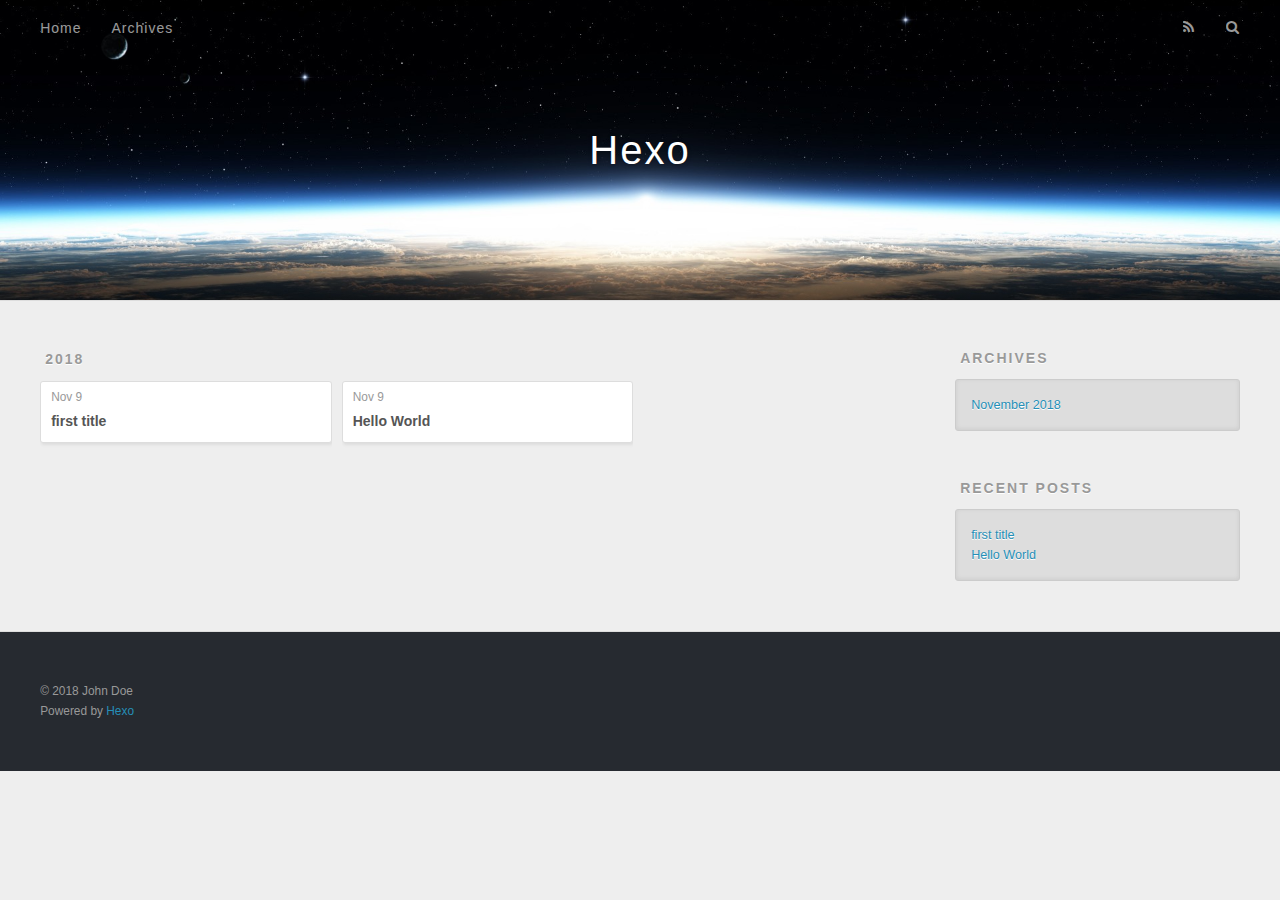
==== archives/index.html @ 7f6982c3 "Site updated: 2018-11-09 21:50:42" ====
<!DOCTYPE html>
<html>
<head><meta name="generator" content="Hexo 3.8.0">
  <meta charset="utf-8">
  

  
  <title>Archives | Hexo</title>
  <meta name="viewport" content="width=device-width, initial-scale=1, maximum-scale=1">
  <meta property="og:type" content="website">
<meta property="og:title" content="Hexo">
<meta property="og:url" content="http://yoursite.com/archives/index.html">
<meta property="og:site_name" content="Hexo">
<meta property="og:locale" content="default">
<meta name="twitter:card" content="summary">
<meta name="twitter:title" content="Hexo">
  
    <link rel="alternate" href="/atom.xml" title="Hexo" type="application/atom+xml">
  
  
    <link rel="icon" href="/favicon.png">
  
  
    <link href="//fonts.googleapis.com/css?family=Source+Code+Pro" rel="stylesheet" type="text/css">
  
  <link rel="stylesheet" href="/css/style.css">
</head>
</html>
<body>
  <div id="container">
    <div id="wrap">
      <header id="header">
  <div id="banner"></div>
  <div id="header-outer" class="outer">
    <div id="header-title" class="inner">
      <h1 id="logo-wrap">
        <a href="/" id="logo">Hexo</a>
      </h1>
      
    </div>
    <div id="header-inner" class="inner">
      <nav id="main-nav">
        <a id="main-nav-toggle" class="nav-icon"></a>
        
          <a class="main-nav-link" href="/">Home</a>
        
          <a class="main-nav-link" href="/archives">Archives</a>
        
      </nav>
      <nav id="sub-nav">
        
          <a id="nav-rss-link" class="nav-icon" href="/atom.xml" title="RSS Feed"></a>
        
        <a id="nav-search-btn" class="nav-icon" title="Search"></a>
      </nav>
      <div id="search-form-wrap">
        <form action="//google.com/search" method="get" accept-charset="UTF-8" class="search-form"><input type="search" name="q" class="search-form-input" placeholder="Search"><button type="submit" class="search-form-submit">&#xF002;</button><input type="hidden" name="sitesearch" value="http://yoursite.com"></form>
      </div>
    </div>
  </div>
</header>
      <div class="outer">
        <section id="main">
  
  
    
    
      
      
      <section class="archives-wrap">
        <div class="archive-year-wrap">
          <a href="/archives/2018" class="archive-year">2018</a>
        </div>
        <div class="archives">
    
    <article class="archive-article archive-type-post">
  <div class="archive-article-inner">
    <header class="archive-article-header">
      <a href="/2018/11/09/first-title/" class="archive-article-date">
  <time datetime="2018-11-09T13:42:24.000Z" itemprop="datePublished">Nov 9</time>
</a>
      
  
    <h1 itemprop="name">
      <a class="archive-article-title" href="/2018/11/09/first-title/">first title</a>
    </h1>
  

    </header>
  </div>
</article>
  
    
    
    <article class="archive-article archive-type-post">
  <div class="archive-article-inner">
    <header class="archive-article-header">
      <a href="/2018/11/09/hello-world/" class="archive-article-date">
  <time datetime="2018-11-09T13:32:40.208Z" itemprop="datePublished">Nov 9</time>
</a>
      
  
    <h1 itemprop="name">
      <a class="archive-article-title" href="/2018/11/09/hello-world/">Hello World</a>
    </h1>
  

    </header>
  </div>
</article>
  
  
    </div></section>
  


</section>
        
          <aside id="sidebar">
  
    

  
    

  
    
  
    
  <div class="widget-wrap">
    <h3 class="widget-title">Archives</h3>
    <div class="widget">
      <ul class="archive-list"><li class="archive-list-item"><a class="archive-list-link" href="/archives/2018/11/">November 2018</a></li></ul>
    </div>
  </div>


  
    
  <div class="widget-wrap">
    <h3 class="widget-title">Recent Posts</h3>
    <div class="widget">
      <ul>
        
          <li>
            <a href="/2018/11/09/first-title/">first title</a>
          </li>
        
          <li>
            <a href="/2018/11/09/hello-world/">Hello World</a>
          </li>
        
      </ul>
    </div>
  </div>

  
</aside>
        
      </div>
      <footer id="footer">
  
  <div class="outer">
    <div id="footer-info" class="inner">
      &copy; 2018 John Doe<br>
      Powered by <a href="http://hexo.io/" target="_blank">Hexo</a>
    </div>
  </div>
</footer>
    </div>
    <nav id="mobile-nav">
  
    <a href="/" class="mobile-nav-link">Home</a>
  
    <a href="/archives" class="mobile-nav-link">Archives</a>
  
</nav>
    

<script src="//ajax.googleapis.com/ajax/libs/jquery/2.0.3/jquery.min.js"></script>


  <link rel="stylesheet" href="/fancybox/jquery.fancybox.css">
  <script src="/fancybox/jquery.fancybox.pack.js"></script>


<script src="/js/script.js"></script>



  </div>
</body>
</html>
---- css/style.css ----
body {
  width: 100%;
}
body:before,
body:after {
  content: "";
  display: table;
}
body:after {
  clear: both;
}
html,
body,
div,
span,
applet,
object,
iframe,
h1,
h2,
h3,
h4,
h5,
h6,
p,
blockquote,
pre,
a,
abbr,
acronym,
address,
big,
cite,
code,
del,
dfn,
em,
img,
ins,
kbd,
q,
s,
samp,
small,
strike,
strong,
sub,
sup,
tt,
var,
dl,
dt,
dd,
ol,
ul,
li,
fieldset,
form,
label,
legend,
table,
caption,
tbody,
tfoot,
thead,
tr,
th,
td {
  margin: 0;
  padding: 0;
  border: 0;
  outline: 0;
  font-weight: inherit;
  font-style: inherit;
  font-family: inherit;
  font-size: 100%;
  vertical-align: baseline;
}
body {
  line-height: 1;
  color: #000;
  background: #fff;
}
ol,
ul {
  list-style: none;
}
table {
  border-collapse: separate;
  border-spacing: 0;
  vertical-align: middle;
}
caption,
th,
td {
  text-align: left;
  font-weight: normal;
  vertical-align: middle;
}
a img {
  border: none;
}
input,
button {
  margin: 0;
  padding: 0;
}
input::-moz-focus-inner,
button::-moz-focus-inner {
  border: 0;
  padding: 0;
}
@font-face {
  font-family: FontAwesome;
  font-style: normal;
  font-weight: normal;
  src: url("fonts/fontawesome-webfont.eot?v=#4.0.3");
  src: url("fonts/fontawesome-webfont.eot?#iefix&v=#4.0.3") format("embedded-opentype"), url("fonts/fontawesome-webfont.woff?v=#4.0.3") format("woff"), url("fonts/fontawesome-webfont.ttf?v=#4.0.3") format("truetype"), url("fonts/fontawesome-webfont.svg#fontawesomeregular?v=#4.0.3") format("svg");
}
html,
body,
#container {
  height: 100%;
}
body {
  background: #eee;
  font: 14px -apple-system, BlinkMacSystemFont, "Segoe UI", "Roboto", "Oxygen", "Ubuntu", "Cantarell", "Fira Sans", "Droid Sans", "Helvetica Neue", sans-serif;
  -webkit-text-size-adjust: 100%;
}
.outer {
  max-width: 1220px;
  margin: 0 auto;
  padding: 0 20px;
}
.outer:before,
.outer:after {
  content: "";
  display: table;
}
.outer:after {
  clear: both;
}
.inner {
  display: inline;
  float: left;
  width: 98.33333333333333%;
  margin: 0 0.833333333333333%;
}
.left,
.alignleft {
  float: left;
}
.right,
.alignright {
  float: right;
}
.clear {
  clear: both;
}
#container {
  position: relative;
}
.mobile-nav-on {
  overflow: hidden;
}
#wrap {
  height: 100%;
  width: 100%;
  position: absolute;
  top: 0;
  left: 0;
  -webkit-transition: 0.2s ease-out;
  -moz-transition: 0.2s ease-out;
  -ms-transition: 0.2s ease-out;
  transition: 0.2s ease-out;
  z-index: 1;
  background: #eee;
}
.mobile-nav-on #wrap {
  left: 280px;
}
@media screen and (min-width: 768px) {
  #main {
    display: inline;
    float: left;
    width: 73.33333333333333%;
    margin: 0 0.833333333333333%;
  }
}
.article-date,
.article-category-link,
.archive-year,
.widget-title {
  text-decoration: none;
  text-transform: uppercase;
  letter-spacing: 2px;
  color: #999;
  margin-bottom: 1em;
  margin-left: 5px;
  line-height: 1em;
  text-shadow: 0 1px #fff;
  font-weight: bold;
}
.article-inner,
.archive-article-inner {
  background: #fff;
  -webkit-box-shadow: 1px 2px 3px #ddd;
  box-shadow: 1px 2px 3px #ddd;
  border: 1px solid #ddd;
  border-radius: 3px;
}
.article-entry h1,
.widget h1 {
  font-size: 2em;
}
.article-entry h2,
.widget h2 {
  font-size: 1.5em;
}
.article-entry h3,
.widget h3 {
  font-size: 1.3em;
}
.article-entry h4,
.widget h4 {
  font-size: 1.2em;
}
.article-entry h5,
.widget h5 {
  font-size: 1em;
}
.article-entry h6,
.widget h6 {
  font-size: 1em;
  color: #999;
}
.article-entry hr,
.widget hr {
  border: 1px dashed #ddd;
}
.article-entry strong,
.widget strong {
  font-weight: bold;
}
.article-entry em,
.widget em,
.article-entry cite,
.widget cite {
  font-style: italic;
}
.article-entry sup,
.widget sup,
.article-entry sub,
.widget sub {
  font-size: 0.75em;
  line-height: 0;
  position: relative;
  vertical-align: baseline;
}
.article-entry sup,
.widget sup {
  top: -0.5em;
}
.article-entry sub,
.widget sub {
  bottom: -0.2em;
}
.article-entry small,
.widget small {
  font-size: 0.85em;
}
.article-entry acronym,
.widget acronym,
.article-entry abbr,
.widget abbr {
  border-bottom: 1px dotted;
}
.article-entry ul,
.widget ul,
.article-entry ol,
.widget ol,
.article-entry dl,
.widget dl {
  margin: 0 20px;
  line-height: 1.6em;
}
.article-entry ul ul,
.widget ul ul,
.article-entry ol ul,
.widget ol ul,
.article-entry ul ol,
.widget ul ol,
.article-entry ol ol,
.widget ol ol {
  margin-top: 0;
  margin-bottom: 0;
}
.article-entry ul,
.widget ul {
  list-style: disc;
}
.article-entry ol,
.widget ol {
  list-style: decimal;
}
.article-entry dt,
.widget dt {
  font-weight: bold;
}
#header {
  height: 300px;
  position: relative;
  border-bottom: 1px solid #ddd;
}
#header:before,
#header:after {
  content: "";
  position: absolute;
  left: 0;
  right: 0;
  height: 40px;
}
#header:before {
  top: 0;
  background: -webkit-linear-gradient(rgba(0,0,0,0.2), transparent);
  background: -moz-linear-gradient(rgba(0,0,0,0.2), transparent);
  background: -ms-linear-gradient(rgba(0,0,0,0.2), transparent);
  background: linear-gradient(rgba(0,0,0,0.2), transparent);
}
#header:after {
  bottom: 0;
  background: -webkit-linear-gradient(transparent, rgba(0,0,0,0.2));
  background: -moz-linear-gradient(transparent, rgba(0,0,0,0.2));
  background: -ms-linear-gradient(transparent, rgba(0,0,0,0.2));
  background: linear-gradient(transparent, rgba(0,0,0,0.2));
}
#header-outer {
  height: 100%;
  position: relative;
}
#header-inner {
  position: relative;
  overflow: hidden;
}
#banner {
  position: absolute;
  top: 0;
  left: 0;
  width: 100%;
  height: 100%;
  background: url("images/banner.jpg") center #000;
  -webkit-background-size: cover;
  -moz-background-size: cover;
  background-size: cover;
  z-index: -1;
}
#header-title {
  text-align: center;
  height: 40px;
  position: absolute;
  top: 50%;
  left: 0;
  margin-top: -20px;
}
#logo,
#subtitle {
  text-decoration: none;
  color: #fff;
  font-weight: 300;
  text-shadow: 0 1px 4px rgba(0,0,0,0.3);
}
#logo {
  font-size: 40px;
  line-height: 40px;
  letter-spacing: 2px;
}
#subtitle {
  font-size: 16px;
  line-height: 16px;
  letter-spacing: 1px;
}
#subtitle-wrap {
  margin-top: 16px;
}
#main-nav {
  float: left;
  margin-left: -15px;
}
.nav-icon,
.main-nav-link {
  float: left;
  color: #fff;
  opacity: 0.6;
  text-decoration: none;
  text-shadow: 0 1px rgba(0,0,0,0.2);
  -webkit-transition: opacity 0.2s;
  -moz-transition: opacity 0.2s;
  -ms-transition: opacity 0.2s;
  transition: opacity 0.2s;
  display: block;
  padding: 20px 15px;
}
.nav-icon:hover,
.main-nav-link:hover {
  opacity: 1;
}
.nav-icon {
  font-family: FontAwesome;
  text-align: center;
  font-size: 14px;
  width: 14px;
  height: 14px;
  padding: 20px 15px;
  position: relative;
  cursor: pointer;
}
.main-nav-link {
  font-weight: 300;
  letter-spacing: 1px;
}
@media screen and (max-width: 479px) {
  .main-nav-link {
    display: none;
  }
}
#main-nav-toggle {
  display: none;
}
#main-nav-toggle:before {
  content: "\f0c9";
}
@media screen and (max-width: 479px) {
  #main-nav-toggle {
    display: block;
  }
}
#sub-nav {
  float: right;
  margin-right: -15px;
}
#nav-rss-link:before {
  content: "\f09e";
}
#nav-search-btn:before {
  content: "\f002";
}
#search-form-wrap {
  position: absolute;
  top: 15px;
  width: 150px;
  height: 30px;
  right: -150px;
  opacity: 0;
  -webkit-transition: 0.2s ease-out;
  -moz-transition: 0.2s ease-out;
  -ms-transition: 0.2s ease-out;
  transition: 0.2s ease-out;
}
#search-form-wrap.on {
  opacity: 1;
  right: 0;
}
@media screen and (max-width: 479px) {
  #search-form-wrap {
    width: 100%;
    right: -100%;
  }
}
.search-form {
  position: absolute;
  top: 0;
  left: 0;
  right: 0;
  background: #fff;
  padding: 5px 15px;
  border-radius: 15px;
  -webkit-box-shadow: 0 0 10px rgba(0,0,0,0.3);
  box-shadow: 0 0 10px rgba(0,0,0,0.3);
}
.search-form-input {
  border: none;
  background: none;
  color: #555;
  width: 100%;
  font: 13px -apple-system, BlinkMacSystemFont, "Segoe UI", "Roboto", "Oxygen", "Ubuntu", "Cantarell", "Fira Sans", "Droid Sans", "Helvetica Neue", sans-serif;
  outline: none;
}
.search-form-input::-webkit-search-results-decoration,
.search-form-input::-webkit-search-cancel-button {
  -webkit-appearance: none;
}
.search-form-submit {
  position: absolute;
  top: 50%;
  right: 10px;
  margin-top: -7px;
  font: 13px FontAwesome;
  border: none;
  background: none;
  color: #bbb;
  cursor: pointer;
}
.search-form-submit:hover,
.search-form-submit:focus {
  color: #777;
}
.article {
  margin: 50px 0;
}
.article-inner {
  overflow: hidden;
}
.article-meta:before,
.article-meta:after {
  content: "";
  display: table;
}
.article-meta:after {
  clear: both;
}
.article-date {
  float: left;
}
.article-category {
  float: left;
  line-height: 1em;
  color: #ccc;
  text-shadow: 0 1px #fff;
  margin-left: 8px;
}
.article-category:before {
  content: "\2022";
}
.article-category-link {
  margin: 0 12px 1em;
}
.article-header {
  padding: 20px 20px 0;
}
.article-title {
  text-decoration: none;
  font-size: 2em;
  font-weight: bold;
  color: #555;
  line-height: 1.1em;
  -webkit-transition: color 0.2s;
  -moz-transition: color 0.2s;
  -ms-transition: color 0.2s;
  transition: color 0.2s;
}
a.article-title:hover {
  color: #258fb8;
}
.article-entry {
  color: #555;
  padding: 0 20px;
}
.article-entry:before,
.article-entry:after {
  content: "";
  display: table;
}
.article-entry:after {
  clear: both;
}
.article-entry p,
.article-entry table {
  line-height: 1.6em;
  margin: 1.6em 0;
}
.article-entry h1,
.article-entry h2,
.article-entry h3,
.article-entry h4,
.article-entry h5,
.article-entry h6 {
  font-weight: bold;
}
.article-entry h1,
.article-entry h2,
.article-entry h3,
.article-entry h4,
.article-entry h5,
.article-entry h6 {
  line-height: 1.1em;
  margin: 1.1em 0;
}
.article-entry a {
  color: #258fb8;
  text-decoration: none;
}
.article-entry a:hover {
  text-decoration: underline;
}
.article-entry ul,
.article-entry ol,
.article-entry dl {
  margin-top: 1.6em;
  margin-bottom: 1.6em;
}
.article-entry img,
.article-entry video {
  max-width: 100%;
  height: auto;
  display: block;
  margin: auto;
}
.article-entry iframe {
  border: none;
}
.article-entry table {
  width: 100%;
  border-collapse: collapse;
  border-spacing: 0;
}
.article-entry th {
  font-weight: bold;
  border-bottom: 3px solid #ddd;
  padding-bottom: 0.5em;
}
.article-entry td {
  border-bottom: 1px solid #ddd;
  padding: 10px 0;
}
.article-entry blockquote {
  font-family: Georgia, "Times New Roman", serif;
  font-size: 1.4em;
  margin: 1.6em 20px;
  text-align: center;
}
.article-entry blockquote footer {
  font-size: 14px;
  margin: 1.6em 0;
  font-family: -apple-system, BlinkMacSystemFont, "Segoe UI", "Roboto", "Oxygen", "Ubuntu", "Cantarell", "Fira Sans", "Droid Sans", "Helvetica Neue", sans-serif;
}
.article-entry blockquote footer cite:before {
  content: "—";
  padding: 0 0.5em;
}
.article-entry .pullquote {
  text-align: left;
  width: 45%;
  margin: 0;
}
.article-entry .pullquote.left {
  margin-left: 0.5em;
  margin-right: 1em;
}
.article-entry .pullquote.right {
  margin-right: 0.5em;
  margin-left: 1em;
}
.article-entry .caption {
  color: #999;
  display: block;
  font-size: 0.9em;
  margin-top: 0.5em;
  position: relative;
  text-align: center;
}
.article-entry .video-container {
  position: relative;
  padding-top: 56.25%;
  height: 0;
  overflow: hidden;
}
.article-entry .video-container iframe,
.article-entry .video-container object,
.article-entry .video-container embed {
  position: absolute;
  top: 0;
  left: 0;
  width: 100%;
  height: 100%;
  margin-top: 0;
}
.article-more-link a {
  display: inline-block;
  line-height: 1em;
  padding: 6px 15px;
  border-radius: 15px;
  background: #eee;
  color: #999;
  text-shadow: 0 1px #fff;
  text-decoration: none;
}
.article-more-link a:hover {
  background: #258fb8;
  color: #fff;
  text-decoration: none;
  text-shadow: 0 1px #1e7293;
}
.article-footer {
  font-size: 0.85em;
  line-height: 1.6em;
  border-top: 1px solid #ddd;
  padding-top: 1.6em;
  margin: 0 20px 20px;
}
.article-footer:before,
.article-footer:after {
  content: "";
  display: table;
}
.article-footer:after {
  clear: both;
}
.article-footer a {
  color: #999;
  text-decoration: none;
}
.article-footer a:hover {
  color: #555;
}
.article-tag-list-item {
  float: left;
  margin-right: 10px;
}
.article-tag-list-link:before {
  content: "#";
}
.article-comment-link {
  float: right;
}
.article-comment-link:before {
  content: "\f075";
  font-family: FontAwesome;
  padding-right: 8px;
}
.article-share-link {
  cursor: pointer;
  float: right;
  margin-left: 20px;
}
.article-share-link:before {
  content: "\f064";
  font-family: FontAwesome;
  padding-right: 6px;
}
#article-nav {
  position: relative;
}
#article-nav:before,
#article-nav:after {
  content: "";
  display: table;
}
#article-nav:after {
  clear: both;
}
@media screen and (min-width: 768px) {
  #article-nav {
    margin: 50px 0;
  }
  #article-nav:before {
    width: 8px;
    height: 8px;
    position: absolute;
    top: 50%;
    left: 50%;
    margin-top: -4px;
    margin-left: -4px;
    content: "";
    border-radius: 50%;
    background: #ddd;
    -webkit-box-shadow: 0 1px 2px #fff;
    box-shadow: 0 1px 2px #fff;
  }
}
.article-nav-link-wrap {
  text-decoration: none;
  text-shadow: 0 1px #fff;
  color: #999;
  -webkit-box-sizing: border-box;
  -moz-box-sizing: border-box;
  box-sizing: border-box;
  margin-top: 50px;
  text-align: center;
  display: block;
}
.article-nav-link-wrap:hover {
  color: #555;
}
@media screen and (min-width: 768px) {
  .article-nav-link-wrap {
    width: 50%;
    margin-top: 0;
  }
}
@media screen and (min-width: 768px) {
  #article-nav-newer {
    float: left;
    text-align: right;
    padding-right: 20px;
  }
}
@media screen and (min-width: 768px) {
  #article-nav-older {
    float: right;
    text-align: left;
    padding-left: 20px;
  }
}
.article-nav-caption {
  text-transform: uppercase;
  letter-spacing: 2px;
  color: #ddd;
  line-height: 1em;
  font-weight: bold;
}
#article-nav-newer .article-nav-caption {
  margin-right: -2px;
}
.article-nav-title {
  font-size: 0.85em;
  line-height: 1.6em;
  margin-top: 0.5em;
}
.article-share-box {
  position: absolute;
  display: none;
  background: #fff;
  -webkit-box-shadow: 1px 2px 10px rgba(0,0,0,0.2);
  box-shadow: 1px 2px 10px rgba(0,0,0,0.2);
  border-radius: 3px;
  margin-left: -145px;
  overflow: hidden;
  z-index: 1;
}
.article-share-box.on {
  display: block;
}
.article-share-input {
  width: 100%;
  background: none;
  -webkit-box-sizing: border-box;
  -moz-box-sizing: border-box;
  box-sizing: border-box;
  font: 14px -apple-system, BlinkMacSystemFont, "Segoe UI", "Roboto", "Oxygen", "Ubuntu", "Cantarell", "Fira Sans", "Droid Sans", "Helvetica Neue", sans-serif;
  padding: 0 15px;
  color: #555;
  outline: none;
  border: 1px solid #ddd;
  border-radius: 3px 3px 0 0;
  height: 36px;
  line-height: 36px;
}
.article-share-links {
  background: #eee;
}
.article-share-links:before,
.article-share-links:after {
  content: "";
  display: table;
}
.article-share-links:after {
  clear: both;
}
.article-share-twitter,
.article-share-facebook,
.article-share-pinterest,
.article-share-google {
  width: 50px;
  height: 36px;
  display: block;
  float: left;
  position: relative;
  color: #999;
  text-shadow: 0 1px #fff;
}
.article-share-twitter:before,
.article-share-facebook:before,
.article-share-pinterest:before,
.article-share-google:before {
  font-size: 20px;
  font-family: FontAwesome;
  width: 20px;
  height: 20px;
  position: absolute;
  top: 50%;
  left: 50%;
  margin-top: -10px;
  margin-left: -10px;
  text-align: center;
}
.article-share-twitter:hover,
.article-share-facebook:hover,
.article-share-pinterest:hover,
.article-share-google:hover {
  color: #fff;
}
.article-share-twitter:before {
  content: "\f099";
}
.article-share-twitter:hover {
  background: #00aced;
  text-shadow: 0 1px #008abe;
}
.article-share-facebook:before {
  content: "\f09a";
}
.article-share-facebook:hover {
  background: #3b5998;
  text-shadow: 0 1px #2f477a;
}
.article-share-pinterest:before {
  content: "\f0d2";
}
.article-share-pinterest:hover {
  background: #cb2027;
  text-shadow: 0 1px #a21a1f;
}
.article-share-google:before {
  content: "\f0d5";
}
.article-share-google:hover {
  background: #dd4b39;
  text-shadow: 0 1px #be3221;
}
.article-gallery {
  background: #000;
  position: relative;
}
.article-gallery-photos {
  position: relative;
  overflow: hidden;
}
.article-gallery-img {
  display: none;
  max-width: 100%;
}
.article-gallery-img:first-child {
  display: block;
}
.article-gallery-img.loaded {
  position: absolute;
  display: block;
}
.article-gallery-img img {
  display: block;
  max-width: 100%;
  margin: 0 auto;
}
#comments {
  background: #fff;
  -webkit-box-shadow: 1px 2px 3px #ddd;
  box-shadow: 1px 2px 3px #ddd;
  padding: 20px;
  border: 1px solid #ddd;
  border-radius: 3px;
  margin: 50px 0;
}
#comments a {
  color: #258fb8;
}
.archives-wrap {
  margin: 50px 0;
}
.archives:before,
.archives:after {
  content: "";
  display: table;
}
.archives:after {
  clear: both;
}
.archive-year-wrap {
  margin-bottom: 1em;
}
.archives {
  -webkit-column-gap: 10px;
  -moz-column-gap: 10px;
  column-gap: 10px;
}
@media screen and (min-width: 480px) and (max-width: 767px) {
  .archives {
    -webkit-column-count: 2;
    -moz-column-count: 2;
    column-count: 2;
  }
}
@media screen and (min-width: 768px) {
  .archives {
    -webkit-column-count: 3;
    -moz-column-count: 3;
    column-count: 3;
  }
}
.archive-article {
  -webkit-column-break-inside: avoid;
  page-break-inside: avoid;
  overflow: hidden;
  break-inside: avoid-column;
}
.archive-article-inner {
  padding: 10px;
  margin-bottom: 15px;
}
.archive-article-title {
  text-decoration: none;
  font-weight: bold;
  color: #555;
  -webkit-transition: color 0.2s;
  -moz-transition: color 0.2s;
  -ms-transition: color 0.2s;
  transition: color 0.2s;
  line-height: 1.6em;
}
.archive-article-title:hover {
  color: #258fb8;
}
.archive-article-footer {
  margin-top: 1em;
}
.archive-article-date {
  color: #999;
  text-decoration: none;
  font-size: 0.85em;
  line-height: 1em;
  margin-bottom: 0.5em;
  display: block;
}
#page-nav {
  margin: 50px auto;
  background: #fff;
  -webkit-box-shadow: 1px 2px 3px #ddd;
  box-shadow: 1px 2px 3px #ddd;
  border: 1px solid #ddd;
  border-radius: 3px;
  text-align: center;
  color: #999;
  overflow: hidden;
}
#page-nav:before,
#page-nav:after {
  content: "";
  display: table;
}
#page-nav:after {
  clear: both;
}
#page-nav a,
#page-nav span {
  padding: 10px 20px;
  line-height: 1;
  height: 2ex;
}
#page-nav a {
  color: #999;
  text-decoration: none;
}
#page-nav a:hover {
  background: #999;
  color: #fff;
}
#page-nav .prev {
  float: left;
}
#page-nav .next {
  float: right;
}
#page-nav .page-number {
  display: inline-block;
}
@media screen and (max-width: 479px) {
  #page-nav .page-number {
    display: none;
  }
}
#page-nav .current {
  color: #555;
  font-weight: bold;
}
#page-nav .space {
  color: #ddd;
}
#footer {
  background: #262a30;
  padding: 50px 0;
  border-top: 1px solid #ddd;
  color: #999;
}
#footer a {
  color: #258fb8;
  text-decoration: none;
}
#footer a:hover {
  text-decoration: underline;
}
#footer-info {
  line-height: 1.6em;
  font-size: 0.85em;
}
.article-entry pre,
.article-entry .highlight {
  background: #2d2d2d;
  margin: 0 -20px;
  padding: 15px 20px;
  border-style: solid;
  border-color: #ddd;
  border-width: 1px 0;
  overflow: auto;
  color: #ccc;
  line-height: 22.400000000000002px;
}
.article-entry .highlight .gutter pre,
.article-entry .gist .gist-file .gist-data .line-numbers {
  color: #666;
  font-size: 0.85em;
}
.article-entry pre,
.article-entry code {
  font-family: "Source Code Pro", Consolas, Monaco, Menlo, Consolas, monospace;
}
.article-entry code {
  background: #eee;
  text-shadow: 0 1px #fff;
  padding: 0 0.3em;
}
.article-entry pre code {
  background: none;
  text-shadow: none;
  padding: 0;
}
.article-entry .highlight pre {
  border: none;
  margin: 0;
  padding: 0;
}
.article-entry .highlight table {
  margin: 0;
  width: auto;
}
.article-entry .highlight td {
  border: none;
  padding: 0;
}
.article-entry .highlight figcaption {
  font-size: 0.85em;
  color: #999;
  line-height: 1em;
  margin-bottom: 1em;
}
.article-entry .highlight figcaption:before,
.article-entry .highlight figcaption:after {
  content: "";
  display: table;
}
.article-entry .highlight figcaption:after {
  clear: both;
}
.article-entry .highlight figcaption a {
  float: right;
}
.article-entry .highlight .gutter pre {
  text-align: right;
  padding-right: 20px;
}
.article-entry .highlight .line {
  height: 22.400000000000002px;
}
.article-entry .highlight .line.marked {
  background: #515151;
}
.article-entry .gist {
  margin: 0 -20px;
  border-style: solid;
  border-color: #ddd;
  border-width: 1px 0;
  background: #2d2d2d;
  padding: 15px 20px 15px 0;
}
.article-entry .gist .gist-file {
  border: none;
  font-family: "Source Code Pro", Consolas, Monaco, Menlo, Consolas, monospace;
  margin: 0;
}
.article-entry .gist .gist-file .gist-data {
  background: none;
  border: none;
}
.article-entry .gist .gist-file .gist-data .line-numbers {
  background: none;
  border: none;
  padding: 0 20px 0 0;
}
.article-entry .gist .gist-file .gist-data .line-data {
  padding: 0 !important;
}
.article-entry .gist .gist-file .highlight {
  margin: 0;
  padding: 0;
  border: none;
}
.article-entry .gist .gist-file .gist-meta {
  background: #2d2d2d;
  color: #999;
  font: 0.85em -apple-system, BlinkMacSystemFont, "Segoe UI", "Roboto", "Oxygen", "Ubuntu", "Cantarell", "Fira Sans", "Droid Sans", "Helvetica Neue", sans-serif;
  text-shadow: 0 0;
  padding: 0;
  margin-top: 1em;
  margin-left: 20px;
}
.article-entry .gist .gist-file .gist-meta a {
  color: #258fb8;
  font-weight: normal;
}
.article-entry .gist .gist-file .gist-meta a:hover {
  text-decoration: underline;
}
pre .comment,
pre .title {
  color: #999;
}
pre .variable,
pre .attribute,
pre .tag,
pre .regexp,
pre .ruby .constant,
pre .xml .tag .title,
pre .xml .pi,
pre .xml .doctype,
pre .html .doctype,
pre .css .id,
pre .css .class,
pre .css .pseudo {
  color: #f2777a;
}
pre .number,
pre .preprocessor,
pre .built_in,
pre .literal,
pre .params,
pre .constant {
  color: #f99157;
}
pre .class,
pre .ruby .class .title,
pre .css .rules .attribute {
  color: #9c9;
}
pre .string,
pre .value,
pre .inheritance,
pre .header,
pre .ruby .symbol,
pre .xml .cdata {
  color: #9c9;
}
pre .css .hexcolor {
  color: #6cc;
}
pre .function,
pre .python .decorator,
pre .python .title,
pre .ruby .function .title,
pre .ruby .title .keyword,
pre .perl .sub,
pre .javascript .title,
pre .coffeescript .title {
  color: #69c;
}
pre .keyword,
pre .javascript .function {
  color: #c9c;
}
@media screen and (max-width: 479px) {
  #mobile-nav {
    position: absolute;
    top: 0;
    left: 0;
    width: 280px;
    height: 100%;
    background: #191919;
    border-right: 1px solid #fff;
  }
}
@media screen and (max-width: 479px) {
  .mobile-nav-link {
    display: block;
    color: #999;
    text-decoration: none;
    padding: 15px 20px;
    font-weight: bold;
  }
  .mobile-nav-link:hover {
    color: #fff;
  }
}
@media screen and (min-width: 768px) {
  #sidebar {
    display: inline;
    float: left;
    width: 23.333333333333332%;
    margin: 0 0.833333333333333%;
  }
}
.widget-wrap {
  margin: 50px 0;
}
.widget {
  color: #777;
  text-shadow: 0 1px #fff;
  background: #ddd;
  -webkit-box-shadow: 0 -1px 4px #ccc inset;
  box-shadow: 0 -1px 4px #ccc inset;
  border: 1px solid #ccc;
  padding: 15px;
  border-radius: 3px;
}
.widget a {
  color: #258fb8;
  text-decoration: none;
}
.widget a:hover {
  text-decoration: underline;
}
.widget ul ul,
.widget ol ul,
.widget dl ul,
.widget ul ol,
.widget ol ol,
.widget dl ol,
.widget ul dl,
.widget ol dl,
.widget dl dl {
  margin-left: 15px;
  list-style: disc;
}
.widget {
  line-height: 1.6em;
  word-wrap: break-word;
  font-size: 0.9em;
}
.widget ul,
.widget ol {
  list-style: none;
  margin: 0;
}
.widget ul ul,
.widget ol ul,
.widget ul ol,
.widget ol ol {
  margin: 0 20px;
}
.widget ul ul,
.widget ol ul {
  list-style: disc;
}
.widget ul ol,
.widget ol ol {
  list-style: decimal;
}
.category-list-count,
.tag-list-count,
.archive-list-count {
  padding-left: 5px;
  color: #999;
  font-size: 0.85em;
}
.category-list-count:before,
.tag-list-count:before,
.archive-list-count:before {
  content: "(";
}
.category-list-count:after,
.tag-list-count:after,
.archive-list-count:after {
  content: ")";
}
.tagcloud a {
  margin-right: 5px;
  display: inline-block;
}
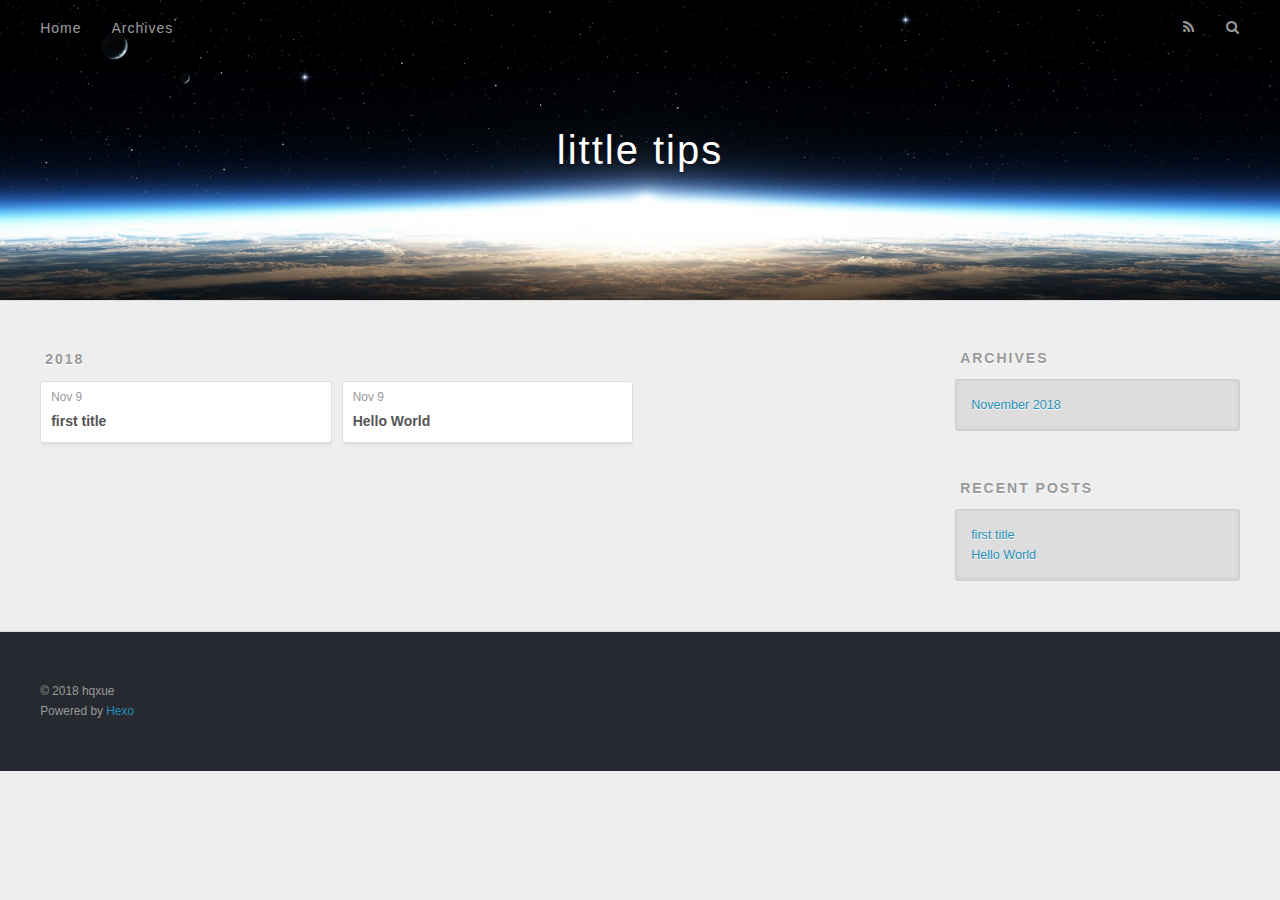
==== commit d9ef5de0: "Site updated: 2018-11-10 14:16:42" ====
--- a/archives/index.html
+++ b/archives/index.html
@@ -5,17 +5,17 @@
   
 
   
-  <title>Archives | Hexo</title>
+  <title>Archives | little tips</title>
   <meta name="viewport" content="width=device-width, initial-scale=1, maximum-scale=1">
   <meta property="og:type" content="website">
-<meta property="og:title" content="Hexo">
+<meta property="og:title" content="little tips">
 <meta property="og:url" content="http://yoursite.com/archives/index.html">
-<meta property="og:site_name" content="Hexo">
+<meta property="og:site_name" content="little tips">
 <meta property="og:locale" content="default">
 <meta name="twitter:card" content="summary">
-<meta name="twitter:title" content="Hexo">
+<meta name="twitter:title" content="little tips">
   
-    <link rel="alternate" href="/atom.xml" title="Hexo" type="application/atom+xml">
+    <link rel="alternate" href="/atom.xml" title="little tips" type="application/atom+xml">
   
   
     <link rel="icon" href="/favicon.png">
@@ -34,7 +34,7 @@
   <div id="header-outer" class="outer">
     <div id="header-title" class="inner">
       <h1 id="logo-wrap">
-        <a href="/" id="logo">Hexo</a>
+        <a href="/" id="logo">little tips</a>
       </h1>
       
     </div>
@@ -162,7 +162,7 @@
   
   <div class="outer">
     <div id="footer-info" class="inner">
-      &copy; 2018 John Doe<br>
+      &copy; 2018 hqxue<br>
       Powered by <a href="http://hexo.io/" target="_blank">Hexo</a>
     </div>
   </div>
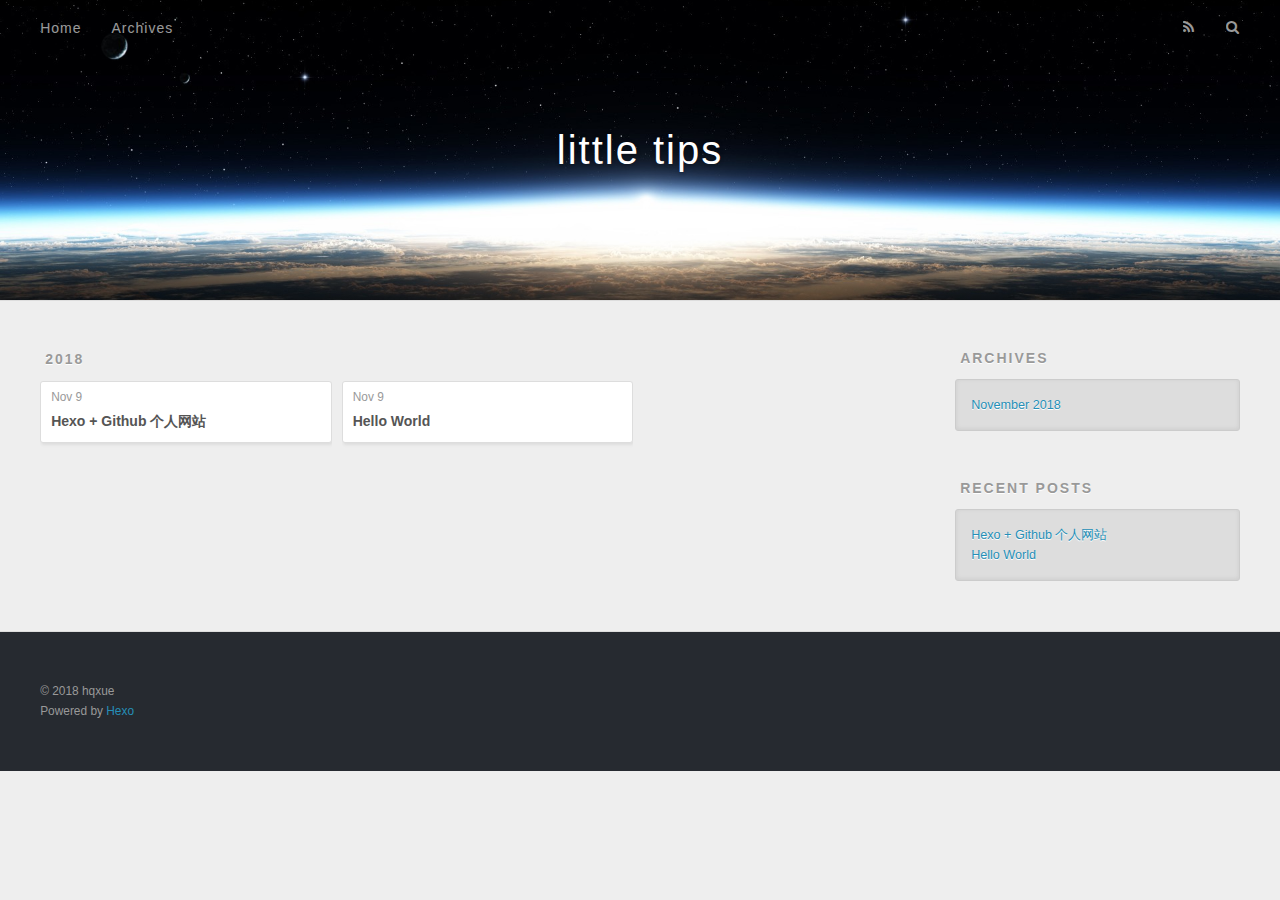
==== commit 4aad0bc2: "Site updated: 2018-11-10 14:18:48" ====
--- a/archives/index.html
+++ b/archives/index.html
@@ -82,7 +82,7 @@
       
   
     <h1 itemprop="name">
-      <a class="archive-article-title" href="/2018/11/09/first-title/">first title</a>
+      <a class="archive-article-title" href="/2018/11/09/first-title/">Hexo + Github 个人网站</a>
     </h1>
   
 
@@ -143,7 +143,7 @@
       <ul>
         
           <li>
-            <a href="/2018/11/09/first-title/">first title</a>
+            <a href="/2018/11/09/first-title/">Hexo + Github 个人网站</a>
           </li>
         
           <li>
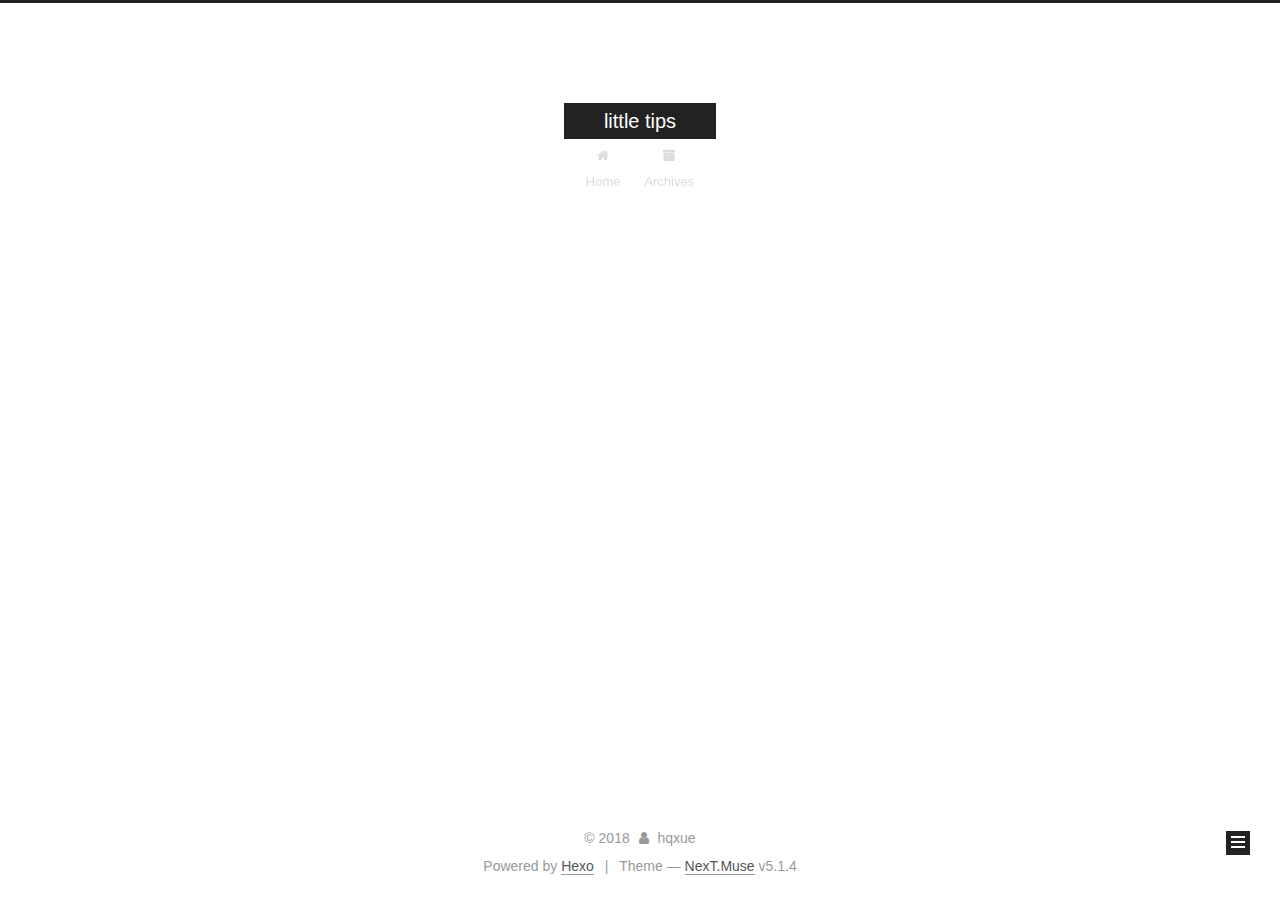
==== commit 609b81b7: "Site updated: 2018-11-12 20:01:33" ====
--- a/archives/index.html
+++ b/archives/index.html
@@ -1,193 +1,619 @@
 <!DOCTYPE html>
-<html>
+
+
+
+  
+
+
+<html class="theme-next muse use-motion" lang="">
 <head><meta name="generator" content="Hexo 3.8.0">
-  <meta charset="utf-8">
-  
-
-  
-  <title>Archives | little tips</title>
-  <meta name="viewport" content="width=device-width, initial-scale=1, maximum-scale=1">
-  <meta property="og:type" content="website">
+  <meta charset="UTF-8">
+<meta http-equiv="X-UA-Compatible" content="IE=edge">
+<meta name="viewport" content="width=device-width, initial-scale=1, maximum-scale=1">
+<meta name="theme-color" content="#222">
+
+
+
+
+
+
+
+
+
+<meta http-equiv="Cache-Control" content="no-transform">
+<meta http-equiv="Cache-Control" content="no-siteapp">
+
+
+
+
+
+
+
+
+
+
+
+
+
+
+
+
+  
+  
+  <link href="/lib/fancybox/source/jquery.fancybox.css?v=2.1.5" rel="stylesheet" type="text/css">
+
+
+
+
+
+
+
+<link href="/lib/font-awesome/css/font-awesome.min.css?v=4.6.2" rel="stylesheet" type="text/css">
+
+<link href="/css/main.css?v=5.1.4" rel="stylesheet" type="text/css">
+
+
+  <link rel="apple-touch-icon" sizes="180x180" href="/images/apple-touch-icon-next.png?v=5.1.4">
+
+
+  <link rel="icon" type="image/png" sizes="32x32" href="/images/favicon-32x32-next.png?v=5.1.4">
+
+
+  <link rel="icon" type="image/png" sizes="16x16" href="/images/favicon-16x16-next.png?v=5.1.4">
+
+
+  <link rel="mask-icon" href="/images/logo.svg?v=5.1.4" color="#222">
+
+
+
+
+
+  <meta name="keywords" content="Hexo, NexT">
+
+
+
+
+
+
+
+
+
+
+<meta property="og:type" content="website">
 <meta property="og:title" content="little tips">
 <meta property="og:url" content="http://yoursite.com/archives/index.html">
 <meta property="og:site_name" content="little tips">
 <meta property="og:locale" content="default">
 <meta name="twitter:card" content="summary">
 <meta name="twitter:title" content="little tips">
-  
-    <link rel="alternate" href="/atom.xml" title="little tips" type="application/atom+xml">
-  
-  
-    <link rel="icon" href="/favicon.png">
-  
-  
-    <link href="//fonts.googleapis.com/css?family=Source+Code+Pro" rel="stylesheet" type="text/css">
-  
-  <link rel="stylesheet" href="/css/style.css">
+
+
+
+<script type="text/javascript" id="hexo.configurations">
+  var NexT = window.NexT || {};
+  var CONFIG = {
+    root: '/',
+    scheme: 'Muse',
+    version: '5.1.4',
+    sidebar: {"position":"left","display":"post","offset":12,"b2t":false,"scrollpercent":false,"onmobile":false},
+    fancybox: true,
+    tabs: true,
+    motion: {"enable":true,"async":false,"transition":{"post_block":"fadeIn","post_header":"slideDownIn","post_body":"slideDownIn","coll_header":"slideLeftIn","sidebar":"slideUpIn"}},
+    duoshuo: {
+      userId: '0',
+      author: 'Author'
+    },
+    algolia: {
+      applicationID: '',
+      apiKey: '',
+      indexName: '',
+      hits: {"per_page":10},
+      labels: {"input_placeholder":"Search for Posts","hits_empty":"We didn't find any results for the search: ${query}","hits_stats":"${hits} results found in ${time} ms"}
+    }
+  };
+</script>
+
+
+
+  <link rel="canonical" href="http://yoursite.com/archives/">
+
+
+
+
+
+  <title>Archive | little tips</title>
+  
+
+
+
+
+
+
+
+
 </head>
-</html>
-<body>
-  <div id="container">
-    <div id="wrap">
-      <header id="header">
-  <div id="banner"></div>
-  <div id="header-outer" class="outer">
-    <div id="header-title" class="inner">
-      <h1 id="logo-wrap">
-        <a href="/" id="logo">little tips</a>
-      </h1>
-      
+
+<body itemscope="" itemtype="http://schema.org/WebPage" lang="default">
+
+  
+  
+    
+  
+
+  <div class="container sidebar-position-left page-archive">
+    <div class="headband"></div>
+
+    <header id="header" class="header" itemscope="" itemtype="http://schema.org/WPHeader">
+      <div class="header-inner"><div class="site-brand-wrapper">
+  <div class="site-meta ">
+    
+
+    <div class="custom-logo-site-title">
+      <a href="/" class="brand" rel="start">
+        <span class="logo-line-before"><i></i></span>
+        <span class="site-title">little tips</span>
+        <span class="logo-line-after"><i></i></span>
+      </a>
     </div>
-    <div id="header-inner" class="inner">
-      <nav id="main-nav">
-        <a id="main-nav-toggle" class="nav-icon"></a>
-        
-          <a class="main-nav-link" href="/">Home</a>
-        
-          <a class="main-nav-link" href="/archives">Archives</a>
-        
-      </nav>
-      <nav id="sub-nav">
-        
-          <a id="nav-rss-link" class="nav-icon" href="/atom.xml" title="RSS Feed"></a>
-        
-        <a id="nav-search-btn" class="nav-icon" title="Search"></a>
-      </nav>
-      <div id="search-form-wrap">
-        <form action="//google.com/search" method="get" accept-charset="UTF-8" class="search-form"><input type="search" name="q" class="search-form-input" placeholder="Search"><button type="submit" class="search-form-submit">&#xF002;</button><input type="hidden" name="sitesearch" value="http://yoursite.com"></form>
+      
+        <p class="site-subtitle"></p>
+      
+  </div>
+
+  <div class="site-nav-toggle">
+    <button>
+      <span class="btn-bar"></span>
+      <span class="btn-bar"></span>
+      <span class="btn-bar"></span>
+    </button>
+  </div>
+</div>
+
+<nav class="site-nav">
+  
+
+  
+    <ul id="menu" class="menu">
+      
+        
+        <li class="menu-item menu-item-home">
+          <a href="/" rel="section">
+            
+              <i class="menu-item-icon fa fa-fw fa-home"></i> <br>
+            
+            Home
+          </a>
+        </li>
+      
+        
+        <li class="menu-item menu-item-archives">
+          <a href="/archives/" rel="section">
+            
+              <i class="menu-item-icon fa fa-fw fa-archive"></i> <br>
+            
+            Archives
+          </a>
+        </li>
+      
+
+      
+    </ul>
+  
+
+  
+</nav>
+
+
+
+ </div>
+    </header>
+
+    <main id="main" class="main">
+      <div class="main-inner">
+        <div class="content-wrap">
+          <div id="content" class="content">
+            
+
+  
+  
+  
+  <div class="post-block archive">
+    <div id="posts" class="posts-collapse">
+      <span class="archive-move-on"></span>
+
+      <span class="archive-page-counter">
+        
+        
+        
+          
+        
+        Um..! 3 posts in total. Keep on posting.
+      </span>
+
+      
+
+        
+        
+        
+
+        
+          
+          <div class="collection-title">
+            <h1 class="archive-year" id="archive-year-2018">2018</h1>
+          </div>
+        
+        
+
+        
+
+  <article class="post post-type-normal" itemscope="" itemtype="http://schema.org/Article">
+    <header class="post-header">
+
+      <h2 class="post-title">
+        
+            <a class="post-title-link" href="/2018/11/12/deploy-config-yml/" itemprop="url">
+              
+                <span itemprop="name">deploy _config.yml</span>
+              
+            </a>
+        
+      </h2>
+
+      <div class="post-meta">
+        <time class="post-time" itemprop="dateCreated" datetime="2018-11-12T18:58:21+08:00" content="2018-11-12">
+          11-12
+        </time>
       </div>
+
+    </header>
+  </article>
+
+
+
+      
+
+        
+        
+        
+
+        
+        
+
+        
+
+  <article class="post post-type-normal" itemscope="" itemtype="http://schema.org/Article">
+    <header class="post-header">
+
+      <h2 class="post-title">
+        
+            <a class="post-title-link" href="/2018/11/09/first-title/" itemprop="url">
+              
+                <span itemprop="name">Hexo + Github 个人网站</span>
+              
+            </a>
+        
+      </h2>
+
+      <div class="post-meta">
+        <time class="post-time" itemprop="dateCreated" datetime="2018-11-09T21:42:24+08:00" content="2018-11-09">
+          11-09
+        </time>
+      </div>
+
+    </header>
+  </article>
+
+
+
+      
+
+        
+        
+        
+
+        
+        
+
+        
+
+  <article class="post post-type-normal" itemscope="" itemtype="http://schema.org/Article">
+    <header class="post-header">
+
+      <h2 class="post-title">
+        
+            <a class="post-title-link" href="/2018/11/09/hello-world/" itemprop="url">
+              
+                <span itemprop="name">Hello World</span>
+              
+            </a>
+        
+      </h2>
+
+      <div class="post-meta">
+        <time class="post-time" itemprop="dateCreated" datetime="2018-11-09T21:32:40+08:00" content="2018-11-09">
+          11-09
+        </time>
+      </div>
+
+    </header>
+  </article>
+
+
+
+      
+
     </div>
   </div>
-</header>
-      <div class="outer">
-        <section id="main">
-  
-  
-    
-    
-      
-      
-      <section class="archives-wrap">
-        <div class="archive-year-wrap">
-          <a href="/archives/2018" class="archive-year">2018</a>
+  
+  
+  
+
+  
+
+
+
+          </div>
+          
+
+
+          
+
         </div>
-        <div class="archives">
-    
-    <article class="archive-article archive-type-post">
-  <div class="archive-article-inner">
-    <header class="archive-article-header">
-      <a href="/2018/11/09/first-title/" class="archive-article-date">
-  <time datetime="2018-11-09T13:42:24.000Z" itemprop="datePublished">Nov 9</time>
-</a>
-      
-  
-    <h1 itemprop="name">
-      <a class="archive-article-title" href="/2018/11/09/first-title/">Hexo + Github 个人网站</a>
-    </h1>
-  
-
-    </header>
-  </div>
-</article>
-  
-    
-    
-    <article class="archive-article archive-type-post">
-  <div class="archive-article-inner">
-    <header class="archive-article-header">
-      <a href="/2018/11/09/hello-world/" class="archive-article-date">
-  <time datetime="2018-11-09T13:32:40.208Z" itemprop="datePublished">Nov 9</time>
-</a>
-      
-  
-    <h1 itemprop="name">
-      <a class="archive-article-title" href="/2018/11/09/hello-world/">Hello World</a>
-    </h1>
-  
-
-    </header>
-  </div>
-</article>
-  
-  
-    </div></section>
-  
-
-
-</section>
-        
-          <aside id="sidebar">
-  
-    
-
-  
-    
-
-  
-    
-  
-    
-  <div class="widget-wrap">
-    <h3 class="widget-title">Archives</h3>
-    <div class="widget">
-      <ul class="archive-list"><li class="archive-list-item"><a class="archive-list-link" href="/archives/2018/11/">November 2018</a></li></ul>
+        
+          
+  
+  <div class="sidebar-toggle">
+    <div class="sidebar-toggle-line-wrap">
+      <span class="sidebar-toggle-line sidebar-toggle-line-first"></span>
+      <span class="sidebar-toggle-line sidebar-toggle-line-middle"></span>
+      <span class="sidebar-toggle-line sidebar-toggle-line-last"></span>
     </div>
   </div>
 
-
-  
+  <aside id="sidebar" class="sidebar">
     
-  <div class="widget-wrap">
-    <h3 class="widget-title">Recent Posts</h3>
-    <div class="widget">
-      <ul>
-        
-          <li>
-            <a href="/2018/11/09/first-title/">Hexo + Github 个人网站</a>
-          </li>
-        
-          <li>
-            <a href="/2018/11/09/hello-world/">Hello World</a>
-          </li>
-        
-      </ul>
+    <div class="sidebar-inner">
+
+      
+
+      
+
+      <section class="site-overview-wrap sidebar-panel sidebar-panel-active">
+        <div class="site-overview">
+          <div class="site-author motion-element" itemprop="author" itemscope="" itemtype="http://schema.org/Person">
+            
+              <p class="site-author-name" itemprop="name">hqxue</p>
+              <p class="site-description motion-element" itemprop="description"></p>
+          </div>
+
+          <nav class="site-state motion-element">
+
+            
+              <div class="site-state-item site-state-posts">
+              
+                <a href="/archives/">
+              
+                  <span class="site-state-item-count">3</span>
+                  <span class="site-state-item-name">posts</span>
+                </a>
+              </div>
+            
+
+            
+
+            
+
+          </nav>
+
+          
+
+          
+
+          
+          
+
+          
+          
+
+          
+
+        </div>
+      </section>
+
+      
+
+      
+
     </div>
+  </aside>
+
+
+        
+      </div>
+    </main>
+
+    <footer id="footer" class="footer">
+      <div class="footer-inner">
+        <div class="copyright">&copy; <span itemprop="copyrightYear">2018</span>
+  <span class="with-love">
+    <i class="fa fa-user"></i>
+  </span>
+  <span class="author" itemprop="copyrightHolder">hqxue</span>
+
+  
+</div>
+
+
+  <div class="powered-by">Powered by <a class="theme-link" target="_blank" href="https://hexo.io">Hexo</a></div>
+
+
+
+  <span class="post-meta-divider">|</span>
+
+
+
+  <div class="theme-info">Theme &mdash; <a class="theme-link" target="_blank" href="https://github.com/iissnan/hexo-theme-next">NexT.Muse</a> v5.1.4</div>
+
+
+
+
+        
+
+
+
+
+
+
+
+        
+      </div>
+    </footer>
+
+    
+      <div class="back-to-top">
+        <i class="fa fa-arrow-up"></i>
+        
+      </div>
+    
+
+    
+
   </div>
 
   
-</aside>
-        
-      </div>
-      <footer id="footer">
-  
-  <div class="outer">
-    <div id="footer-info" class="inner">
-      &copy; 2018 hqxue<br>
-      Powered by <a href="http://hexo.io/" target="_blank">Hexo</a>
-    </div>
-  </div>
-</footer>
-    </div>
-    <nav id="mobile-nav">
-  
-    <a href="/" class="mobile-nav-link">Home</a>
-  
-    <a href="/archives" class="mobile-nav-link">Archives</a>
-  
-</nav>
-    
-
-<script src="//ajax.googleapis.com/ajax/libs/jquery/2.0.3/jquery.min.js"></script>
-
-
-  <link rel="stylesheet" href="/fancybox/jquery.fancybox.css">
-  <script src="/fancybox/jquery.fancybox.pack.js"></script>
-
-
-<script src="/js/script.js"></script>
-
-
-
-  </div>
+
+<script type="text/javascript">
+  if (Object.prototype.toString.call(window.Promise) !== '[object Function]') {
+    window.Promise = null;
+  }
+</script>
+
+
+
+
+
+
+
+
+
+  
+
+
+
+
+
+
+
+
+
+
+
+
+  
+  
+    <script type="text/javascript" src="/lib/jquery/index.js?v=2.1.3"></script>
+  
+
+  
+  
+    <script type="text/javascript" src="/lib/fastclick/lib/fastclick.min.js?v=1.0.6"></script>
+  
+
+  
+  
+    <script type="text/javascript" src="/lib/jquery_lazyload/jquery.lazyload.js?v=1.9.7"></script>
+  
+
+  
+  
+    <script type="text/javascript" src="/lib/velocity/velocity.min.js?v=1.2.1"></script>
+  
+
+  
+  
+    <script type="text/javascript" src="/lib/velocity/velocity.ui.min.js?v=1.2.1"></script>
+  
+
+  
+  
+    <script type="text/javascript" src="/lib/fancybox/source/jquery.fancybox.pack.js?v=2.1.5"></script>
+  
+
+
+  
+
+
+  <script type="text/javascript" src="/js/src/utils.js?v=5.1.4"></script>
+
+  <script type="text/javascript" src="/js/src/motion.js?v=5.1.4"></script>
+
+
+
+  
+  
+
+  
+
+  
+
+
+  <script type="text/javascript" src="/js/src/bootstrap.js?v=5.1.4"></script>
+
+
+
+  
+
+
+  
+
+
+
+
+	
+
+
+
+
+
+  
+
+
+
+
+
+  
+
+
+
+
+
+
+
+
+
+
+
+
+  
+
+
+
+
+
+  
+
+  
+
+  
+
+  
+  
+
+  
+
+  
+
+  
+
 </body>
-</html>+</html>
--- a/css/main.css
+++ b/css/main.css
@@ -0,0 +1,2662 @@
+/* normalize.css v3.0.2 | MIT License | git.io/normalize */
+html {
+  font-family: sans-serif; /* 1 */
+  -ms-text-size-adjust: 100%; /* 2 */
+  -webkit-text-size-adjust: 100%; /* 2 */
+}
+body {
+  margin: 0;
+}
+article,
+aside,
+details,
+figcaption,
+figure,
+footer,
+header,
+hgroup,
+main,
+menu,
+nav,
+section,
+summary {
+  display: block;
+}
+audio,
+canvas,
+progress,
+video {
+  display: inline-block; /* 1 */
+  vertical-align: baseline; /* 2 */
+}
+audio:not([controls]) {
+  display: none;
+  height: 0;
+}
+[hidden],
+template {
+  display: none;
+}
+a {
+  background-color: transparent;
+}
+a:active,
+a:hover {
+  outline: 0;
+}
+abbr[title] {
+  border-bottom: 1px dotted;
+}
+b,
+strong {
+  font-weight: bold;
+}
+dfn {
+  font-style: italic;
+}
+h1 {
+  font-size: 2em;
+  margin: 0.67em 0;
+}
+mark {
+  background: #ff0;
+  color: #000;
+}
+small {
+  font-size: 80%;
+}
+sub,
+sup {
+  font-size: 75%;
+  line-height: 0;
+  position: relative;
+  vertical-align: baseline;
+}
+sup {
+  top: -0.5em;
+}
+sub {
+  bottom: -0.25em;
+}
+img {
+  border: 0;
+}
+svg:not(:root) {
+  overflow: hidden;
+}
+figure {
+  margin: 1em 40px;
+}
+hr {
+  -moz-box-sizing: content-box;
+  box-sizing: content-box;
+  height: 0;
+}
+pre {
+  overflow: auto;
+}
+code,
+kbd,
+pre,
+samp {
+  font-family: monospace, monospace;
+  font-size: 1em;
+}
+button,
+input,
+optgroup,
+select,
+textarea {
+  color: inherit; /* 1 */
+  font: inherit; /* 2 */
+  margin: 0; /* 3 */
+}
+button {
+  overflow: visible;
+}
+button,
+select {
+  text-transform: none;
+}
+button,
+html input[type="button"],
+input[type="reset"],
+input[type="submit"] {
+  -webkit-appearance: button; /* 2 */
+  cursor: pointer; /* 3 */
+}
+button[disabled],
+html input[disabled] {
+  cursor: default;
+}
+button::-moz-focus-inner,
+input::-moz-focus-inner {
+  border: 0;
+  padding: 0;
+}
+input {
+  line-height: normal;
+}
+input[type="checkbox"],
+input[type="radio"] {
+  box-sizing: border-box; /* 1 */
+  padding: 0; /* 2 */
+}
+input[type="number"]::-webkit-inner-spin-button,
+input[type="number"]::-webkit-outer-spin-button {
+  height: auto;
+}
+input[type="search"] {
+  -webkit-appearance: textfield; /* 1 */
+  -moz-box-sizing: content-box;
+  -webkit-box-sizing: content-box; /* 2 */
+  box-sizing: content-box;
+}
+input[type="search"]::-webkit-search-cancel-button,
+input[type="search"]::-webkit-search-decoration {
+  -webkit-appearance: none;
+}
+fieldset {
+  border: 1px solid #c0c0c0;
+  margin: 0 2px;
+  padding: 0.35em 0.625em 0.75em;
+}
+legend {
+  border: 0; /* 1 */
+  padding: 0; /* 2 */
+}
+textarea {
+  overflow: auto;
+}
+optgroup {
+  font-weight: bold;
+}
+table {
+  border-collapse: collapse;
+  border-spacing: 0;
+}
+td,
+th {
+  padding: 0;
+}
+::selection {
+  background: #262a30;
+  color: #fff;
+}
+body {
+  position: relative;
+  font-family: 'Lato', "PingFang SC", "Microsoft YaHei", sans-serif;
+  font-size: 14px;
+  line-height: 2;
+  color: #555;
+  background: #fff;
+}
+@media (max-width: 767px) {
+  body {
+    padding-right: 0 !important;
+  }
+}
+@media (min-width: 768px) and (max-width: 991px) {
+  body {
+    padding-right: 0 !important;
+  }
+}
+@media (min-width: 1600px) {
+  body {
+    font-size: 16px;
+  }
+}
+h1,
+h2,
+h3,
+h4,
+h5,
+h6 {
+  margin: 0;
+  padding: 0;
+  font-weight: bold;
+  line-height: 1.5;
+  font-family: 'Lato', "PingFang SC", "Microsoft YaHei", sans-serif;
+}
+h2,
+h3,
+h4,
+h5,
+h6 {
+  margin: 20px 0 15px;
+}
+h1 {
+  font-size: 22px;
+}
+@media (max-width: 767px) {
+  h1 {
+    font-size: 18px;
+  }
+}
+h2 {
+  font-size: 20px;
+}
+@media (max-width: 767px) {
+  h2 {
+    font-size: 16px;
+  }
+}
+h3 {
+  font-size: 18px;
+}
+@media (max-width: 767px) {
+  h3 {
+    font-size: 14px;
+  }
+}
+h4 {
+  font-size: 16px;
+}
+@media (max-width: 767px) {
+  h4 {
+    font-size: 12px;
+  }
+}
+h5 {
+  font-size: 14px;
+}
+@media (max-width: 767px) {
+  h5 {
+    font-size: 10px;
+  }
+}
+h6 {
+  font-size: 12px;
+}
+@media (max-width: 767px) {
+  h6 {
+    font-size: 8px;
+  }
+}
+p {
+  margin: 0 0 20px 0;
+}
+a {
+  color: #555;
+  text-decoration: none;
+  outline: none;
+  border-bottom: 1px solid #999;
+  word-wrap: break-word;
+}
+a:hover {
+  color: #222;
+  border-bottom-color: #222;
+}
+blockquote {
+  margin: 0;
+  padding: 0;
+}
+img {
+  display: block;
+  margin: auto;
+  max-width: 100%;
+  height: auto;
+}
+hr {
+  margin: 40px 0;
+  height: 3px;
+  border: none;
+  background-color: #ddd;
+  background-image: repeating-linear-gradient(-45deg, #fff, #fff 4px, transparent 4px, transparent 8px);
+}
+blockquote {
+  padding: 0 15px;
+  color: #666;
+  border-left: 4px solid #ddd;
+}
+blockquote cite::before {
+  content: "-";
+  padding: 0 5px;
+}
+dt {
+  font-weight: 700;
+}
+dd {
+  margin: 0;
+  padding: 0;
+}
+kbd {
+  border: 1px solid #ccc;
+  border-radius: 0.2em;
+  box-shadow: 0.1em 0.1em 0.2em rgba(0,0,0,0.1);
+  background-color: #f9f9f9;
+  font-family: inherit;
+  background-image: -webkit-linear-gradient(top, #eee, #fff, #eee);
+  padding: 0.1em 0.3em;
+  white-space: nowrap;
+}
+.text-left {
+  text-align: left;
+}
+.text-center {
+  text-align: center;
+}
+.text-right {
+  text-align: right;
+}
+.text-justify {
+  text-align: justify;
+}
+.text-nowrap {
+  white-space: nowrap;
+}
+.text-lowercase {
+  text-transform: lowercase;
+}
+.text-uppercase {
+  text-transform: uppercase;
+}
+.text-capitalize {
+  text-transform: capitalize;
+}
+.center-block {
+  display: block;
+  margin-left: auto;
+  margin-right: auto;
+}
+.clearfix:before,
+.clearfix:after {
+  content: " ";
+  display: table;
+}
+.clearfix:after {
+  clear: both;
+}
+.pullquote {
+  width: 45%;
+}
+.pullquote.left {
+  float: left;
+  margin-left: 5px;
+  margin-right: 10px;
+}
+.pullquote.right {
+  float: right;
+  margin-left: 10px;
+  margin-right: 5px;
+}
+.affix.affix.affix {
+  position: fixed;
+}
+.translation {
+  margin-top: -20px;
+  font-size: 14px;
+  color: #999;
+}
+.scrollbar-measure {
+  width: 100px;
+  height: 100px;
+  overflow: scroll;
+  position: absolute;
+  top: -9999px;
+}
+.use-motion .motion-element {
+  opacity: 0;
+}
+table {
+  margin: 20px 0;
+  width: 100%;
+  border-collapse: collapse;
+  border-spacing: 0;
+  border: 1px solid #ddd;
+  font-size: 14px;
+  table-layout: fixed;
+  word-wrap: break-all;
+}
+table>tbody>tr:nth-of-type(odd) {
+  background-color: #f9f9f9;
+}
+table>tbody>tr:hover {
+  background-color: #f5f5f5;
+}
+caption,
+th,
+td {
+  padding: 8px;
+  text-align: left;
+  vertical-align: middle;
+  font-weight: normal;
+}
+th,
+td {
+  border-bottom: 3px solid #ddd;
+  border-right: 1px solid #eee;
+}
+th {
+  padding-bottom: 10px;
+  font-weight: 700;
+}
+td {
+  border-bottom-width: 1px;
+}
+html,
+body {
+  height: 100%;
+}
+.container {
+  position: relative;
+  min-height: 100%;
+}
+.header-inner {
+  margin: 0 auto;
+  padding: 100px 0 70px;
+  width: 700px;
+}
+@media (min-width: 1600px) {
+  .container .header-inner {
+    width: 900px;
+  }
+}
+.main {
+  padding-bottom: 150px;
+}
+.main-inner {
+  margin: 0 auto;
+  width: 700px;
+}
+@media (min-width: 1600px) {
+  .container .main-inner {
+    width: 900px;
+  }
+}
+.footer {
+  position: absolute;
+  left: 0;
+  bottom: 0;
+  width: 100%;
+  min-height: 50px;
+}
+.footer-inner {
+  box-sizing: border-box;
+  margin: 20px auto;
+  width: 700px;
+}
+@media (min-width: 1600px) {
+  .container .footer-inner {
+    width: 900px;
+  }
+}
+pre,
+.highlight {
+  overflow: auto;
+  margin: 20px 0;
+  padding: 0;
+  font-size: 13px;
+  color: #4d4d4c;
+  background: #f7f7f7;
+  line-height: 1.6;
+}
+pre,
+code {
+  font-family: consolas, Menlo, "PingFang SC", "Microsoft YaHei", monospace;
+}
+code {
+  padding: 2px 4px;
+  word-wrap: break-word;
+  color: #555;
+  background: #eee;
+  border-radius: 3px;
+  font-size: 13px;
+}
+pre {
+  padding: 10px;
+}
+pre code {
+  padding: 0;
+  color: #4d4d4c;
+  background: none;
+  text-shadow: none;
+}
+.highlight {
+  border-radius: 1px;
+}
+.highlight pre {
+  border: none;
+  margin: 0;
+  padding: 10px 0;
+}
+.highlight table {
+  margin: 0;
+  width: auto;
+  border: none;
+}
+.highlight td {
+  border: none;
+  padding: 0;
+}
+.highlight figcaption {
+  font-size: 1em;
+  color: #4d4d4c;
+  line-height: 1em;
+  margin-bottom: 1em;
+}
+.highlight figcaption:before,
+.highlight figcaption:after {
+  content: " ";
+  display: table;
+}
+.highlight figcaption:after {
+  clear: both;
+}
+.highlight figcaption a {
+  float: right;
+  color: #4d4d4c;
+}
+.highlight figcaption a:hover {
+  border-bottom-color: #4d4d4c;
+}
+.highlight .gutter pre {
+  padding-left: 10px;
+  padding-right: 10px;
+  color: #869194;
+  text-align: right;
+  background-color: #eff2f3;
+}
+.highlight .code pre {
+  width: 100%;
+  padding-left: 10px;
+  padding-right: 10px;
+  background-color: #f7f7f7;
+}
+.highlight .line {
+  height: 20px;
+}
+.gutter {
+  -webkit-user-select: none;
+  -moz-user-select: none;
+  -ms-user-select: none;
+  user-select: none;
+}
+.gist table {
+  width: auto;
+}
+.gist table td {
+  border: none;
+}
+pre .deletion {
+  background: #fdd;
+}
+pre .addition {
+  background: #dfd;
+}
+pre .meta {
+  color: #8959a8;
+}
+pre .comment {
+  color: #8e908c;
+}
+pre .variable,
+pre .attribute,
+pre .tag,
+pre .regexp,
+pre .ruby .constant,
+pre .xml .tag .title,
+pre .xml .pi,
+pre .xml .doctype,
+pre .html .doctype,
+pre .css .id,
+pre .css .class,
+pre .css .pseudo {
+  color: #c82829;
+}
+pre .number,
+pre .preprocessor,
+pre .built_in,
+pre .literal,
+pre .params,
+pre .constant,
+pre .command {
+  color: #f5871f;
+}
+pre .ruby .class .title,
+pre .css .rules .attribute,
+pre .string,
+pre .value,
+pre .inheritance,
+pre .header,
+pre .ruby .symbol,
+pre .xml .cdata,
+pre .special,
+pre .number,
+pre .formula {
+  color: #718c00;
+}
+pre .title,
+pre .css .hexcolor {
+  color: #3e999f;
+}
+pre .function,
+pre .python .decorator,
+pre .python .title,
+pre .ruby .function .title,
+pre .ruby .title .keyword,
+pre .perl .sub,
+pre .javascript .title,
+pre .coffeescript .title {
+  color: #4271ae;
+}
+pre .keyword,
+pre .javascript .function {
+  color: #8959a8;
+}
+.full-image.full-image.full-image.full-image {
+  border: none;
+  max-width: 100%;
+  width: auto;
+  margin: 20px auto 25px;
+}
+@media (min-width: 992px) {
+  .full-image.full-image.full-image.full-image {
+    max-width: none;
+    width: 110%;
+    margin: 25px -5%;
+  }
+}
+.blockquote-center,
+.page-home .post-type-quote blockquote,
+.page-post-detail .post-type-quote blockquote {
+  position: relative;
+  margin: 40px 0;
+  padding: 0;
+  border-left: none;
+  text-align: center;
+}
+.blockquote-center::before,
+.page-home .post-type-quote blockquote::before,
+.page-post-detail .post-type-quote blockquote::before,
+.blockquote-center::after,
+.page-home .post-type-quote blockquote::after,
+.page-post-detail .post-type-quote blockquote::after {
+  position: absolute;
+  content: ' ';
+  display: block;
+  width: 100%;
+  height: 24px;
+  opacity: 0.2;
+  background-repeat: no-repeat;
+  background-position: 0 -6px;
+  background-size: 22px 22px;
+}
+.blockquote-center::before,
+.page-home .post-type-quote blockquote::before,
+.page-post-detail .post-type-quote blockquote::before {
+  top: -20px;
+  background-image: url("../images/quote-l.svg");
+  border-top: 1px solid #ccc;
+}
+.blockquote-center::after,
+.page-home .post-type-quote blockquote::after,
+.page-post-detail .post-type-quote blockquote::after {
+  bottom: -20px;
+  background-image: url("../images/quote-r.svg");
+  border-bottom: 1px solid #ccc;
+  background-position: 100% 8px;
+}
+.blockquote-center p,
+.page-home .post-type-quote blockquote p,
+.page-post-detail .post-type-quote blockquote p,
+.blockquote-center div,
+.page-home .post-type-quote blockquote div,
+.page-post-detail .post-type-quote blockquote div {
+  text-align: center;
+}
+.post .post-body .group-picture img {
+  box-sizing: border-box;
+  padding: 0 3px;
+  border: none;
+}
+.post .group-picture-row {
+  overflow: hidden;
+  margin-top: 6px;
+}
+.post .group-picture-row:first-child {
+  margin-top: 0;
+}
+.post .group-picture-column {
+  float: left;
+}
+.page-post-detail .post-body .group-picture-column {
+  float: none;
+  margin-top: 10px;
+  width: auto !important;
+}
+.page-post-detail .post-body .group-picture-column img {
+  margin: 0 auto;
+}
+.page-archive .group-picture-container {
+  overflow: hidden;
+}
+.page-archive .group-picture-row {
+  float: left;
+}
+.page-archive .group-picture-row:first-child {
+  margin-top: 6px;
+}
+.page-archive .group-picture-column {
+  max-width: 150px;
+  max-height: 150px;
+}
+.post-body .note {
+  position: relative;
+  padding: 15px;
+  margin-bottom: 20px;
+  border: 1px solid #eee;
+  border-left-width: 5px;
+  border-radius: 3px;
+}
+.post-body .note h2,
+.post-body .note h3,
+.post-body .note h4,
+.post-body .note h5,
+.post-body .note h6 {
+  margin-top: 0;
+  margin-bottom: 0;
+  border-bottom: initial;
+  padding-top: 0 !important;
+}
+.post-body .note p:first-child,
+.post-body .note ul:first-child,
+.post-body .note ol:first-child,
+.post-body .note table:first-child,
+.post-body .note pre:first-child,
+.post-body .note blockquote:first-child {
+  margin-top: 0;
+}
+.post-body .note p:last-child,
+.post-body .note ul:last-child,
+.post-body .note ol:last-child,
+.post-body .note table:last-child,
+.post-body .note pre:last-child,
+.post-body .note blockquote:last-child {
+  margin-bottom: 0;
+}
+.post-body .note.default {
+  border-left-color: #777;
+}
+.post-body .note.default h2,
+.post-body .note.default h3,
+.post-body .note.default h4,
+.post-body .note.default h5,
+.post-body .note.default h6 {
+  color: #777;
+}
+.post-body .note.primary {
+  border-left-color: #6f42c1;
+}
+.post-body .note.primary h2,
+.post-body .note.primary h3,
+.post-body .note.primary h4,
+.post-body .note.primary h5,
+.post-body .note.primary h6 {
+  color: #6f42c1;
+}
+.post-body .note.info {
+  border-left-color: #428bca;
+}
+.post-body .note.info h2,
+.post-body .note.info h3,
+.post-body .note.info h4,
+.post-body .note.info h5,
+.post-body .note.info h6 {
+  color: #428bca;
+}
+.post-body .note.success {
+  border-left-color: #5cb85c;
+}
+.post-body .note.success h2,
+.post-body .note.success h3,
+.post-body .note.success h4,
+.post-body .note.success h5,
+.post-body .note.success h6 {
+  color: #5cb85c;
+}
+.post-body .note.warning {
+  border-left-color: #f0ad4e;
+}
+.post-body .note.warning h2,
+.post-body .note.warning h3,
+.post-body .note.warning h4,
+.post-body .note.warning h5,
+.post-body .note.warning h6 {
+  color: #f0ad4e;
+}
+.post-body .note.danger {
+  border-left-color: #d9534f;
+}
+.post-body .note.danger h2,
+.post-body .note.danger h3,
+.post-body .note.danger h4,
+.post-body .note.danger h5,
+.post-body .note.danger h6 {
+  color: #d9534f;
+}
+.post-body .label {
+  display: inline;
+  padding: 0 2px;
+  white-space: nowrap;
+}
+.post-body .label.default {
+  background-color: #f0f0f0;
+}
+.post-body .label.primary {
+  background-color: #efe6f7;
+}
+.post-body .label.info {
+  background-color: #e5f2f8;
+}
+.post-body .label.success {
+  background-color: #e7f4e9;
+}
+.post-body .label.warning {
+  background-color: #fcf6e1;
+}
+.post-body .label.danger {
+  background-color: #fae8eb;
+}
+.post-body .tabs {
+  position: relative;
+  display: block;
+  margin-bottom: 20px;
+  padding-top: 10px;
+}
+.post-body .tabs ul.nav-tabs {
+  margin: 0;
+  padding: 0;
+  display: flex;
+  margin-bottom: -1px;
+}
+@media (max-width: 413px) {
+  .post-body .tabs ul.nav-tabs {
+    display: block;
+    margin-bottom: 5px;
+  }
+}
+.post-body .tabs ul.nav-tabs li.tab {
+  list-style-type: none !important;
+  margin: 0 0.25em 0 0;
+  border-top: 3px solid transparent;
+  border-left: 1px solid transparent;
+  border-right: 1px solid transparent;
+}
+@media (max-width: 413px) {
+  .post-body .tabs ul.nav-tabs li.tab {
+    margin: initial;
+    border-top: 1px solid transparent;
+    border-left: 3px solid transparent;
+    border-right: 1px solid transparent;
+    border-bottom: 1px solid transparent;
+  }
+}
+.post-body .tabs ul.nav-tabs li.tab a {
+  outline: 0;
+  border-bottom: initial;
+  display: block;
+  line-height: 1.8em;
+  padding: 0.25em 0.75em;
+  transition-duration: 0.2s;
+  transition-timing-function: ease-out;
+  transition-delay: 0s;
+}
+.post-body .tabs ul.nav-tabs li.tab a i {
+  width: 1.285714285714286em;
+}
+.post-body .tabs ul.nav-tabs li.tab.active {
+  border-top: 3px solid #fc6423;
+  border-left: 1px solid #ddd;
+  border-right: 1px solid #ddd;
+  background-color: #fff;
+}
+@media (max-width: 413px) {
+  .post-body .tabs ul.nav-tabs li.tab.active {
+    border-top: 1px solid #ddd;
+    border-left: 3px solid #fc6423;
+    border-right: 1px solid #ddd;
+    border-bottom: 1px solid #ddd;
+  }
+}
+.post-body .tabs ul.nav-tabs li.tab.active a {
+  cursor: default;
+  color: #555;
+}
+.post-body .tabs .tab-content {
+  background-color: #fff;
+}
+.post-body .tabs .tab-content .tab-pane {
+  border: 1px solid #ddd;
+  padding: 20px 20px 0 20px;
+}
+.post-body .tabs .tab-content .tab-pane:not(.active) {
+  display: none !important;
+}
+.post-body .tabs .tab-content .tab-pane.active {
+  display: block !important;
+}
+.btn {
+  display: inline-block;
+  padding: 0 20px;
+  font-size: 14px;
+  color: #fff;
+  background: #222;
+  border: 2px solid #222;
+  text-decoration: none;
+  border-radius: 0;
+  transition-property: background-color;
+  transition-duration: 0.2s;
+  transition-timing-function: ease-in-out;
+  transition-delay: 0s;
+  line-height: 2;
+}
+.btn:hover {
+  border-color: #222;
+  color: #222;
+  background: #fff;
+}
+.btn +.btn {
+  margin: 0 0 8px 8px;
+}
+.btn .fa-fw {
+  width: 1.285714285714286em;
+  text-align: left;
+}
+.btn-bar {
+  display: block;
+  width: 22px;
+  height: 2px;
+  background: #555;
+  border-radius: 1px;
+}
+.btn-bar+.btn-bar {
+  margin-top: 4px;
+}
+.pagination {
+  margin: 120px 0 40px;
+  text-align: center;
+  border-top: 1px solid #eee;
+}
+.page-number-basic,
+.pagination .prev,
+.pagination .next,
+.pagination .page-number,
+.pagination .space {
+  display: inline-block;
+  position: relative;
+  top: -1px;
+  margin: 0 10px;
+  padding: 0 11px;
+}
+@media (max-width: 767px) {
+  .page-number-basic,
+  .pagination .prev,
+  .pagination .next,
+  .pagination .page-number,
+  .pagination .space {
+    margin: 0 5px;
+  }
+}
+.pagination .prev,
+.pagination .next,
+.pagination .page-number {
+  border-bottom: 0;
+  border-top: 1px solid #eee;
+  transition-property: border-color;
+  transition-duration: 0.2s;
+  transition-timing-function: ease-in-out;
+  transition-delay: 0s;
+}
+.pagination .prev:hover,
+.pagination .next:hover,
+.pagination .page-number:hover {
+  border-top-color: #222;
+}
+.pagination .space {
+  padding: 0;
+  margin: 0;
+}
+.pagination .prev {
+  margin-left: 0;
+}
+.pagination .next {
+  margin-right: 0;
+}
+.pagination .page-number.current {
+  color: #fff;
+  background: #ccc;
+  border-top-color: #ccc;
+}
+@media (max-width: 767px) {
+  .pagination {
+    border-top: none;
+  }
+  .pagination .prev,
+  .pagination .next,
+  .pagination .page-number {
+    margin-bottom: 10px;
+    border-top: 0;
+    border-bottom: 1px solid #eee;
+    padding: 0 10px;
+  }
+  .pagination .prev:hover,
+  .pagination .next:hover,
+  .pagination .page-number:hover {
+    border-bottom-color: #222;
+  }
+}
+.comments {
+  margin: 60px 20px 0;
+}
+.tag-cloud {
+  text-align: center;
+}
+.tag-cloud a {
+  display: inline-block;
+  margin: 10px;
+}
+.back-to-top {
+  box-sizing: border-box;
+  position: fixed;
+  bottom: -100px;
+  right: 30px;
+  z-index: 1050;
+  padding: 0 6px;
+  width: 24px;
+  background: #222;
+  font-size: 12px;
+  opacity: 1;
+  color: #fff;
+  cursor: pointer;
+  text-align: center;
+  -webkit-transform: translateZ(0);
+  transition-property: bottom;
+  transition-duration: 0.2s;
+  transition-timing-function: ease-in-out;
+  transition-delay: 0s;
+}
+@media (min-width: 768px) and (max-width: 991px) {
+  .back-to-top {
+    display: none !important;
+  }
+}
+@media (max-width: 767px) {
+  .back-to-top {
+    display: none !important;
+  }
+}
+.back-to-top.back-to-top-on {
+  bottom: 19px;
+}
+.header {
+  background: transparent;
+}
+.header-inner {
+  position: relative;
+}
+.headband {
+  height: 3px;
+  background: #222;
+}
+.site-meta {
+  margin: 0;
+  text-align: center;
+}
+@media (max-width: 767px) {
+  .site-meta {
+    text-align: center;
+  }
+}
+.brand {
+  position: relative;
+  display: inline-block;
+  padding: 0 40px;
+  color: #fff;
+  background: #222;
+  border-bottom: none;
+}
+.brand:hover {
+  color: #fff;
+}
+.logo {
+  display: inline-block;
+  margin-right: 5px;
+  line-height: 36px;
+  vertical-align: top;
+}
+.site-title {
+  display: inline-block;
+  vertical-align: top;
+  line-height: 36px;
+  font-size: 20px;
+  font-weight: normal;
+  font-family: 'Lato', "PingFang SC", "Microsoft YaHei", sans-serif;
+}
+.site-subtitle {
+  margin-top: 10px;
+  font-size: 13px;
+  color: #999;
+}
+.use-motion .brand {
+  opacity: 0;
+}
+.use-motion .logo,
+.use-motion .site-title,
+.use-motion .site-subtitle {
+  opacity: 0;
+  position: relative;
+  top: -10px;
+}
+.site-nav-toggle {
+  display: none;
+  position: absolute;
+  top: 10px;
+  left: 10px;
+}
+@media (max-width: 767px) {
+  .site-nav-toggle {
+    display: block;
+  }
+}
+.site-nav-toggle button {
+  margin-top: 2px;
+  padding: 9px 10px;
+  background: transparent;
+  border: none;
+}
+@media (max-width: 767px) {
+  .site-nav {
+    display: none;
+    margin: 0 -10px;
+    padding: 0 10px;
+    clear: both;
+    border-top: 1px solid #ddd;
+  }
+}
+@media (min-width: 768px) and (max-width: 991px) {
+  .site-nav {
+    display: block !important;
+  }
+}
+@media (min-width: 992px) {
+  .site-nav {
+    display: block !important;
+  }
+}
+.menu {
+  margin-top: 20px;
+  padding-left: 0;
+  text-align: center;
+}
+.menu .menu-item {
+  display: inline-block;
+  margin: 0 10px;
+  list-style: none;
+}
+@media screen and (max-width: 767px) {
+  .menu .menu-item {
+    margin-top: 10px;
+  }
+}
+.menu .menu-item a {
+  display: block;
+  font-size: 13px;
+  line-height: inherit;
+  border-bottom: 1px solid transparent;
+  transition-property: border-color;
+  transition-duration: 0.2s;
+  transition-timing-function: ease-in-out;
+  transition-delay: 0s;
+}
+.menu .menu-item a:hover {
+  border-bottom-color: #222;
+}
+.menu .menu-item .fa {
+  margin-right: 5px;
+}
+.use-motion .menu-item {
+  opacity: 0;
+}
+.post-body {
+  font-family: 'Lato', "PingFang SC", "Microsoft YaHei", sans-serif;
+}
+@media (max-width: 767px) {
+  .post-body {
+    word-break: break-word;
+  }
+}
+.post-body .fancybox img {
+  display: block !important;
+  margin: 0 auto;
+  cursor: pointer;
+  cursor: zoom-in;
+  cursor: -webkit-zoom-in;
+}
+.post-body .image-caption,
+.post-body .figure .caption {
+  margin: -20px auto 15px;
+  text-align: center;
+  font-size: 14px;
+  color: #999;
+  font-weight: bold;
+  line-height: 1;
+}
+.post-sticky-flag {
+  display: inline-block;
+  font-size: 16px;
+  -ms-transform: rotate(30deg);
+  -webkit-transform: rotate(30deg);
+  -moz-transform: rotate(30deg);
+  -ms-transform: rotate(30deg);
+  -o-transform: rotate(30deg);
+  transform: rotate(30deg);
+}
+.use-motion .post-block,
+.use-motion .pagination,
+.use-motion .comments {
+  opacity: 0;
+}
+.use-motion .post-header {
+  opacity: 0;
+}
+.use-motion .post-body {
+  opacity: 0;
+}
+.use-motion .collection-title {
+  opacity: 0;
+}
+.posts-expand {
+  padding-top: 40px;
+}
+@media (max-width: 767px) {
+  .posts-expand {
+    margin: 0 20px;
+  }
+  .post-body pre .gutter pre {
+    padding-right: 10px;
+  }
+  .post-body .highlight {
+    margin-left: 0px;
+    margin-right: 0px;
+    padding: 0;
+  }
+  .post-body .highlight .gutter pre {
+    padding-right: 10px;
+  }
+}
+@media (min-width: 992px) {
+  .posts-expand .post-body {
+    text-align: justify;
+  }
+}
+.posts-expand .post-body h2,
+.posts-expand .post-body h3,
+.posts-expand .post-body h4,
+.posts-expand .post-body h5,
+.posts-expand .post-body h6 {
+  padding-top: 10px;
+}
+.posts-expand .post-body h2 .header-anchor,
+.posts-expand .post-body h3 .header-anchor,
+.posts-expand .post-body h4 .header-anchor,
+.posts-expand .post-body h5 .header-anchor,
+.posts-expand .post-body h6 .header-anchor {
+  float: right;
+  margin-left: 10px;
+  color: #ccc;
+  border-bottom-style: none;
+  visibility: hidden;
+}
+.posts-expand .post-body h2 .header-anchor:hover,
+.posts-expand .post-body h3 .header-anchor:hover,
+.posts-expand .post-body h4 .header-anchor:hover,
+.posts-expand .post-body h5 .header-anchor:hover,
+.posts-expand .post-body h6 .header-anchor:hover {
+  color: inherit;
+}
+.posts-expand .post-body h2:hover .header-anchor,
+.posts-expand .post-body h3:hover .header-anchor,
+.posts-expand .post-body h4:hover .header-anchor,
+.posts-expand .post-body h5:hover .header-anchor,
+.posts-expand .post-body h6:hover .header-anchor {
+  visibility: visible;
+}
+.posts-expand .post-body ul li {
+  list-style: circle;
+}
+.posts-expand .post-body img {
+  box-sizing: border-box;
+  margin: auto;
+  padding: 3px;
+  border: 1px solid #ddd;
+}
+.posts-expand .post-body .fancybox img {
+  margin: 0 auto 25px;
+}
+@media (max-width: 767px) {
+  .posts-collapse {
+    margin: 0 20px;
+  }
+  .posts-collapse .post-title,
+  .posts-collapse .post-meta {
+    display: block;
+    width: auto;
+    text-align: left;
+  }
+}
+.posts-collapse {
+  position: relative;
+  z-index: 1010;
+  margin-left: 55px;
+}
+.posts-collapse::after {
+  content: " ";
+  position: absolute;
+  top: 20px;
+  left: 0;
+  margin-left: -2px;
+  width: 4px;
+  height: 100%;
+  background: #f5f5f5;
+  z-index: -1;
+}
+@media (max-width: 767px) {
+  .posts-collapse {
+    margin: 0 20px;
+  }
+}
+.posts-collapse .collection-title {
+  position: relative;
+  margin: 60px 0;
+}
+.posts-collapse .collection-title h1,
+.posts-collapse .collection-title h2 {
+  margin-left: 20px;
+}
+.posts-collapse .collection-title small {
+  color: #bbb;
+  margin-left: 5px;
+}
+.posts-collapse .collection-title::before {
+  content: " ";
+  position: absolute;
+  left: 0;
+  top: 50%;
+  margin-left: -4px;
+  margin-top: -4px;
+  width: 8px;
+  height: 8px;
+  background: #bbb;
+  border-radius: 50%;
+}
+.posts-collapse .post {
+  margin: 30px 0;
+}
+.posts-collapse .post-header {
+  position: relative;
+  transition-duration: 0.2s;
+  transition-timing-function: ease-in-out;
+  transition-delay: 0s;
+  transition-property: border;
+  border-bottom: 1px dashed #ccc;
+}
+.posts-collapse .post-header::before {
+  content: " ";
+  position: absolute;
+  left: 0;
+  top: 12px;
+  width: 6px;
+  height: 6px;
+  margin-left: -4px;
+  background: #bbb;
+  border-radius: 50%;
+  border: 1px solid #fff;
+  transition-duration: 0.2s;
+  transition-timing-function: ease-in-out;
+  transition-delay: 0s;
+  transition-property: background;
+}
+.posts-collapse .post-header:hover {
+  border-bottom-color: #666;
+}
+.posts-collapse .post-header:hover::before {
+  background: #222;
+}
+.posts-collapse .post-meta {
+  position: absolute;
+  font-size: 12px;
+  left: 20px;
+  top: 5px;
+}
+.posts-collapse .post-comments-count {
+  display: none;
+}
+.posts-collapse .post-title {
+  margin-left: 60px;
+  font-size: 16px;
+  font-weight: normal;
+  line-height: inherit;
+}
+.posts-collapse .post-title::after {
+  margin-left: 3px;
+  opacity: 0.6;
+}
+.posts-collapse .post-title a {
+  color: #666;
+  border-bottom: none;
+}
+.page-home .post-type-quote .post-header,
+.page-post-detail .post-type-quote .post-header,
+.page-home .post-type-quote .post-tags,
+.page-post-detail .post-type-quote .post-tags {
+  display: none;
+}
+.posts-expand .post-title {
+  text-align: center;
+  word-break: break-word;
+  font-weight: 400;
+}
+.posts-expand .post-title-link {
+  display: inline-block;
+  position: relative;
+  color: #555;
+  border-bottom: none;
+  line-height: 1.2;
+  vertical-align: top;
+}
+.posts-expand .post-title-link::before {
+  content: "";
+  position: absolute;
+  width: 100%;
+  height: 2px;
+  bottom: 0;
+  left: 0;
+  background-color: #000;
+  visibility: hidden;
+  -webkit-transform: scaleX(0);
+  -moz-transform: scaleX(0);
+  -ms-transform: scaleX(0);
+  -o-transform: scaleX(0);
+  transform: scaleX(0);
+  transition-duration: 0.2s;
+  transition-timing-function: ease-in-out;
+  transition-delay: 0s;
+}
+.posts-expand .post-title-link:hover::before {
+  visibility: visible;
+  -webkit-transform: scaleX(1);
+  -moz-transform: scaleX(1);
+  -ms-transform: scaleX(1);
+  -o-transform: scaleX(1);
+  transform: scaleX(1);
+}
+.posts-expand .post-title-link .fa {
+  font-size: 16px;
+}
+.posts-expand .post-meta {
+  margin: 3px 0 60px 0;
+  color: #999;
+  font-family: 'Lato', "PingFang SC", "Microsoft YaHei", sans-serif;
+  font-size: 12px;
+  text-align: center;
+}
+.posts-expand .post-meta .post-category-list {
+  display: inline-block;
+  margin: 0;
+  padding: 3px;
+}
+.posts-expand .post-meta .post-category-list-link {
+  color: #999;
+}
+.posts-expand .post-meta .post-description {
+  font-size: 14px;
+  margin-top: 2px;
+}
+.post-meta-divider {
+  margin: 0 0.5em;
+}
+.post-meta-item-icon {
+  margin-right: 3px;
+}
+@media (min-width: 768px) and (max-width: 991px) {
+  .post-meta-item-icon {
+    display: inline-block;
+  }
+}
+@media (max-width: 767px) {
+  .post-meta-item-icon {
+    display: inline-block;
+  }
+}
+@media (min-width: 768px) and (max-width: 991px) {
+  .post-meta-item-text {
+    display: none;
+  }
+}
+@media (max-width: 767px) {
+  .post-meta-item-text {
+    display: none;
+  }
+}
+@media (max-width: 767px) {
+  .posts-expand .post-comments-count {
+    display: none;
+  }
+}
+.post-button {
+  margin-top: 40px;
+}
+.posts-expand .post-tags {
+  margin-top: 40px;
+  text-align: center;
+}
+.posts-expand .post-tags a {
+  display: inline-block;
+  margin-right: 10px;
+  font-size: 13px;
+}
+.post-nav {
+  display: table;
+  margin-top: 15px;
+  width: 100%;
+  border-top: 1px solid #eee;
+}
+.post-nav-divider {
+  display: table-cell;
+  width: 10%;
+}
+.post-nav-item {
+  display: table-cell;
+  padding: 10px 0 0 0;
+  width: 45%;
+  vertical-align: top;
+}
+.post-nav-item a {
+  position: relative;
+  display: block;
+  line-height: 25px;
+  font-size: 14px;
+  color: #555;
+  border-bottom: none;
+}
+.post-nav-item a:hover {
+  color: #222;
+  border-bottom: none;
+}
+.post-nav-item a:active {
+  top: 2px;
+}
+.post-nav-item .fa {
+  position: absolute;
+  top: 8px;
+  left: 0;
+  font-size: 12px;
+}
+.post-nav-next a {
+  padding-left: 15px;
+}
+.post-nav-prev {
+  text-align: right;
+}
+.post-nav-prev a {
+  padding-right: 15px;
+}
+.post-nav-prev .fa {
+  right: 0;
+  left: auto;
+}
+.posts-expand .post-eof {
+  display: block;
+  margin: 80px auto 60px;
+  width: 8%;
+  height: 1px;
+  background: #ccc;
+  text-align: center;
+}
+.post:last-child .post-eof.post-eof.post-eof {
+  display: none;
+}
+.post-gallery {
+  display: table;
+  table-layout: fixed;
+  width: 100%;
+  border-collapse: separate;
+}
+.post-gallery-row {
+  display: table-row;
+}
+.post-gallery .post-gallery-img {
+  display: table-cell;
+  text-align: center;
+  vertical-align: middle;
+  border: none;
+}
+.post-gallery .post-gallery-img img {
+  max-width: 100%;
+  max-height: 100%;
+  border: none;
+}
+.fancybox-close,
+.fancybox-close:hover {
+  border: none;
+}
+.rtl.post-body p,
+.rtl.post-body a,
+.rtl.post-body h1,
+.rtl.post-body h2,
+.rtl.post-body h3,
+.rtl.post-body h4,
+.rtl.post-body h5,
+.rtl.post-body h6,
+.rtl.post-body li,
+.rtl.post-body ul,
+.rtl.post-body ol {
+  direction: rtl;
+  font-family: UKIJ Ekran;
+}
+.rtl.post-title {
+  font-family: UKIJ Ekran;
+}
+.sidebar {
+  position: fixed;
+  right: 0;
+  top: 0;
+  bottom: 0;
+  width: 0;
+  z-index: 1040;
+  box-shadow: inset 0 2px 6px #000;
+  background: #222;
+  -webkit-transform: translateZ(0);
+}
+.sidebar a {
+  color: #999;
+  border-bottom-color: #555;
+}
+.sidebar a:hover {
+  color: #eee;
+}
+@media (min-width: 768px) and (max-width: 991px) {
+  .sidebar {
+    display: none !important;
+  }
+}
+@media (max-width: 767px) {
+  .sidebar {
+    display: none !important;
+  }
+}
+.sidebar-inner {
+  position: relative;
+  padding: 20px 10px;
+  color: #999;
+  text-align: center;
+}
+.site-overview-wrap {
+  overflow: hidden;
+}
+.site-overview {
+  overflow-y: auto;
+  overflow-x: hidden;
+}
+.sidebar-toggle {
+  position: fixed;
+  right: 30px;
+  bottom: 45px;
+  width: 14px;
+  height: 14px;
+  padding: 5px;
+  background: #222;
+  line-height: 0;
+  z-index: 1050;
+  cursor: pointer;
+  -webkit-transform: translateZ(0);
+}
+@media (min-width: 768px) and (max-width: 991px) {
+  .sidebar-toggle {
+    display: none !important;
+  }
+}
+@media (max-width: 767px) {
+  .sidebar-toggle {
+    display: none !important;
+  }
+}
+.sidebar-toggle-line {
+  position: relative;
+  display: inline-block;
+  vertical-align: top;
+  height: 2px;
+  width: 100%;
+  background: #fff;
+  margin-top: 3px;
+}
+.sidebar-toggle-line:first-child {
+  margin-top: 0;
+}
+.site-author-image {
+  display: block;
+  margin: 0 auto;
+  padding: 2px;
+  max-width: 96px;
+  height: auto;
+  border: 2px solid #333;
+}
+.site-author-name {
+  margin: 5px 0 0;
+  text-align: center;
+  color: #f5f5f5;
+  font-weight: normal;
+}
+.site-description {
+  margin-top: 5px;
+  text-align: center;
+  font-size: 14px;
+  color: #999;
+}
+.site-state {
+  overflow: hidden;
+  line-height: 1.4;
+  white-space: nowrap;
+  text-align: center;
+}
+.site-state-item {
+  display: inline-block;
+  padding: 0 15px;
+  border-left: 1px solid #333;
+}
+.site-state-item:first-child {
+  border-left: none;
+}
+.site-state-item a {
+  border-bottom: none;
+}
+.site-state-item-count {
+  display: block;
+  text-align: center;
+  color: inherit;
+  font-weight: 600;
+  font-size: 18px;
+}
+.site-state-item-name {
+  font-size: 13px;
+  color: inherit;
+}
+.feed-link {
+  margin-top: 20px;
+}
+.feed-link a {
+  display: inline-block;
+  padding: 0 15px;
+  color: #fc6423;
+  border: 1px solid #fc6423;
+  border-radius: 4px;
+}
+.feed-link a i {
+  color: #fc6423;
+  font-size: 14px;
+}
+.feed-link a:hover {
+  color: #fff;
+  background: #fc6423;
+}
+.feed-link a:hover i {
+  color: #fff;
+}
+.links-of-author {
+  margin-top: 20px;
+}
+.links-of-author a {
+  display: inline-block;
+  vertical-align: middle;
+  margin-right: 10px;
+  margin-bottom: 10px;
+  border-bottom-color: #555;
+  font-size: 13px;
+}
+.links-of-author a:before {
+  display: inline-block;
+  vertical-align: middle;
+  margin-right: 3px;
+  content: " ";
+  width: 4px;
+  height: 4px;
+  border-radius: 50%;
+  background: #900dff;
+}
+.links-of-blogroll {
+  font-size: 13px;
+}
+.links-of-blogroll-title {
+  margin-top: 20px;
+  font-size: 14px;
+  font-weight: 600;
+}
+.links-of-blogroll-list {
+  margin: 0;
+  padding: 0;
+  list-style: none;
+}
+.links-of-blogroll-item {
+  padding: 2px 10px;
+}
+.links-of-blogroll-item a {
+  max-width: 280px;
+  box-sizing: border-box;
+  display: inline-block;
+  overflow: hidden;
+  white-space: nowrap;
+  text-overflow: ellipsis;
+}
+.sidebar-nav {
+  margin: 0 0 20px;
+  padding-left: 0;
+}
+.sidebar-nav li {
+  display: inline-block;
+  cursor: pointer;
+  border-bottom: 1px solid transparent;
+  font-size: 14px;
+  color: #555;
+}
+.sidebar-nav li:hover {
+  color: #f5f5f5;
+}
+.page-post-detail .sidebar-nav-toc {
+  padding: 0 5px;
+}
+.page-post-detail .sidebar-nav-overview {
+  margin-left: 10px;
+}
+.sidebar-nav .sidebar-nav-active {
+  color: #87daff;
+  border-bottom-color: #87daff;
+}
+.sidebar-nav .sidebar-nav-active:hover {
+  color: #87daff;
+}
+.sidebar-panel {
+  display: none;
+}
+.sidebar-panel-active {
+  display: block;
+}
+.post-toc-empty {
+  font-size: 14px;
+  color: #666;
+}
+.post-toc-wrap {
+  overflow: hidden;
+}
+.post-toc {
+  overflow: auto;
+}
+.post-toc ol {
+  margin: 0;
+  padding: 0 2px 5px 10px;
+  text-align: left;
+  list-style: none;
+  font-size: 14px;
+}
+.post-toc ol > ol {
+  padding-left: 0;
+}
+.post-toc ol a {
+  transition-duration: 0.2s;
+  transition-timing-function: ease-in-out;
+  transition-delay: 0s;
+  transition-property: all;
+  color: #999;
+  border-bottom-color: #555;
+}
+.post-toc ol a:hover {
+  color: #ccc;
+  border-bottom-color: #ccc;
+}
+.post-toc .nav-item {
+  overflow: hidden;
+  text-overflow: ellipsis;
+  text-align: justify;
+  white-space: nowrap;
+  line-height: 1.8;
+}
+.post-toc .nav .nav-child {
+  display: none;
+}
+.post-toc .nav .active > .nav-child {
+  display: block;
+}
+.post-toc .nav .active-current > .nav-child {
+  display: block;
+}
+.post-toc .nav .active-current > .nav-child > .nav-item {
+  display: block;
+}
+.post-toc .nav .active > a {
+  color: #87daff;
+  border-bottom-color: #87daff;
+}
+.post-toc .nav .active-current > a {
+  color: #87daff;
+}
+.post-toc .nav .active-current > a:hover {
+  color: #87daff;
+}
+.footer {
+  font-size: 14px;
+  color: #999;
+}
+.footer img {
+  border: none;
+}
+.footer-inner {
+  text-align: center;
+}
+.with-love {
+  display: inline-block;
+  margin: 0 5px;
+}
+.powered-by,
+.theme-info {
+  display: inline-block;
+}
+.cc-license {
+  margin-top: 10px;
+  text-align: center;
+}
+.cc-license .cc-opacity {
+  opacity: 0.7;
+  border-bottom: none;
+}
+.cc-license .cc-opacity:hover {
+  opacity: 0.9;
+}
+.cc-license img {
+  display: inline-block;
+}
+.theme-next #ds-thread #ds-reset {
+  color: #555;
+}
+.theme-next #ds-thread #ds-reset .ds-replybox {
+  margin-bottom: 30px;
+}
+.theme-next #ds-thread #ds-reset .ds-replybox .ds-avatar,
+.theme-next #ds-reset .ds-avatar img {
+  box-shadow: none;
+}
+.theme-next #ds-thread #ds-reset .ds-textarea-wrapper {
+  border-color: #c7d4e1;
+  background: none;
+  border-top-right-radius: 3px;
+  border-top-left-radius: 3px;
+}
+.theme-next #ds-thread #ds-reset .ds-textarea-wrapper textarea {
+  height: 60px;
+}
+.theme-next #ds-reset .ds-rounded-top {
+  border-radius: 0;
+}
+.theme-next #ds-thread #ds-reset .ds-post-toolbar {
+  box-sizing: border-box;
+  border: 1px solid #c7d4e1;
+  background: #f6f8fa;
+}
+.theme-next #ds-thread #ds-reset .ds-post-options {
+  height: 40px;
+  border: none;
+  background: none;
+}
+.theme-next #ds-thread #ds-reset .ds-toolbar-buttons {
+  top: 11px;
+}
+.theme-next #ds-thread #ds-reset .ds-sync {
+  top: 5px;
+}
+.theme-next #ds-thread #ds-reset .ds-post-button {
+  top: 4px;
+  right: 5px;
+  width: 90px;
+  height: 30px;
+  border: 1px solid #c5ced7;
+  border-radius: 3px;
+  background-image: linear-gradient(#fbfbfc, #f5f7f9);
+  color: #60676d;
+}
+.theme-next #ds-thread #ds-reset .ds-post-button:hover {
+  background-position: 0 -30px;
+  color: #60676d;
+}
+.theme-next #ds-thread #ds-reset .ds-comments-info {
+  padding: 10px 0;
+}
+.theme-next #ds-thread #ds-reset .ds-sort {
+  display: none;
+}
+.theme-next #ds-thread #ds-reset li.ds-tab a.ds-current {
+  border: none;
+  background: #f6f8fa;
+  color: #60676d;
+}
+.theme-next #ds-thread #ds-reset li.ds-tab a.ds-current:hover {
+  background-color: #e9f0f7;
+  color: #60676d;
+}
+.theme-next #ds-thread #ds-reset li.ds-tab a {
+  border-radius: 2px;
+  padding: 5px;
+}
+.theme-next #ds-thread #ds-reset .ds-login-buttons p {
+  color: #999;
+  line-height: 36px;
+}
+.theme-next #ds-thread #ds-reset .ds-login-buttons .ds-service-list li {
+  height: 28px;
+}
+.theme-next #ds-thread #ds-reset .ds-service-list a {
+  background: none;
+  padding: 5px;
+  border: 1px solid;
+  border-radius: 3px;
+  text-align: center;
+}
+.theme-next #ds-thread #ds-reset .ds-service-list a:hover {
+  color: #fff;
+  background: #666;
+}
+.theme-next #ds-thread #ds-reset .ds-service-list .ds-weibo {
+  color: #fc9b00;
+  border-color: #fc9b00;
+}
+.theme-next #ds-thread #ds-reset .ds-service-list .ds-weibo:hover {
+  background: #fc9b00;
+}
+.theme-next #ds-thread #ds-reset .ds-service-list .ds-qq {
+  color: #60a3ec;
+  border-color: #60a3ec;
+}
+.theme-next #ds-thread #ds-reset .ds-service-list .ds-qq:hover {
+  background: #60a3ec;
+}
+.theme-next #ds-thread #ds-reset .ds-service-list .ds-renren {
+  color: #2e7ac4;
+  border-color: #2e7ac4;
+}
+.theme-next #ds-thread #ds-reset .ds-service-list .ds-renren:hover {
+  background: #2e7ac4;
+}
+.theme-next #ds-thread #ds-reset .ds-service-list .ds-douban {
+  color: #37994c;
+  border-color: #37994c;
+}
+.theme-next #ds-thread #ds-reset .ds-service-list .ds-douban:hover {
+  background: #37994c;
+}
+.theme-next #ds-thread #ds-reset .ds-service-list .ds-kaixin {
+  color: #fef20d;
+  border-color: #fef20d;
+}
+.theme-next #ds-thread #ds-reset .ds-service-list .ds-kaixin:hover {
+  background: #fef20d;
+}
+.theme-next #ds-thread #ds-reset .ds-service-list .ds-netease {
+  color: #f00;
+  border-color: #f00;
+}
+.theme-next #ds-thread #ds-reset .ds-service-list .ds-netease:hover {
+  background: #f00;
+}
+.theme-next #ds-thread #ds-reset .ds-service-list .ds-sohu {
+  color: #ffcb05;
+  border-color: #ffcb05;
+}
+.theme-next #ds-thread #ds-reset .ds-service-list .ds-sohu:hover {
+  background: #ffcb05;
+}
+.theme-next #ds-thread #ds-reset .ds-service-list .ds-baidu {
+  color: #2831e0;
+  border-color: #2831e0;
+}
+.theme-next #ds-thread #ds-reset .ds-service-list .ds-baidu:hover {
+  background: #2831e0;
+}
+.theme-next #ds-thread #ds-reset .ds-service-list .ds-google {
+  color: #166bec;
+  border-color: #166bec;
+}
+.theme-next #ds-thread #ds-reset .ds-service-list .ds-google:hover {
+  background: #166bec;
+}
+.theme-next #ds-thread #ds-reset .ds-service-list .ds-weixin {
+  color: #00ce0d;
+  border-color: #00ce0d;
+}
+.theme-next #ds-thread #ds-reset .ds-service-list .ds-weixin:hover {
+  background: #00ce0d;
+}
+.theme-next #ds-thread #ds-reset .ds-service-list .ds-more-services {
+  border: none;
+}
+.theme-next #ds-thread #ds-reset .ds-service-list .ds-more-services:hover {
+  background: none;
+}
+.theme-next #ds-reset .duoshuo-ua-admin {
+  display: inline-block;
+  color: #f00;
+}
+.theme-next #ds-reset .duoshuo-ua-platform,
+.theme-next #ds-reset .duoshuo-ua-browser {
+  color: #ccc;
+}
+.theme-next #ds-reset .duoshuo-ua-platform .fa,
+.theme-next #ds-reset .duoshuo-ua-browser .fa {
+  display: inline-block;
+  margin-right: 3px;
+}
+.theme-next #ds-reset .duoshuo-ua-separator {
+  display: inline-block;
+  margin-left: 5px;
+}
+.theme-next .this_ua {
+  background-color: #ccc !important;
+  border-radius: 4px;
+  padding: 0 5px !important;
+  margin: 1px 1px !important;
+  border: 1px solid #bbb !important;
+  color: #fff;
+  display: inline-block !important;
+}
+.theme-next .this_ua.admin {
+  background-color: #d9534f !important;
+  border-color: #d9534f !important;
+}
+.theme-next .this_ua.platform.iOS,
+.theme-next .this_ua.platform.Mac,
+.theme-next .this_ua.platform.Windows {
+  background-color: #39b3d7 !important;
+  border-color: #46b8da !important;
+}
+.theme-next .this_ua.platform.Linux {
+  background-color: #3a3a3a !important;
+  border-color: #1f1f1f !important;
+}
+.theme-next .this_ua.platform.Android {
+  background-color: #00c47d !important;
+  border-color: #01b171 !important;
+}
+.theme-next .this_ua.browser.Mobile,
+.theme-next .this_ua.browser.Chrome {
+  background-color: #5cb85c !important;
+  border-color: #4cae4c !important;
+}
+.theme-next .this_ua.browser.Firefox {
+  background-color: #f0ad4e !important;
+  border-color: #eea236 !important;
+}
+.theme-next .this_ua.browser.Maxthon,
+.theme-next .this_ua.browser.IE {
+  background-color: #428bca !important;
+  border-color: #357ebd !important;
+}
+.theme-next .this_ua.browser.baidu,
+.theme-next .this_ua.browser.UCBrowser,
+.theme-next .this_ua.browser.Opera {
+  background-color: #d9534f !important;
+  border-color: #d43f3a !important;
+}
+.theme-next .this_ua.browser.Android,
+.theme-next .this_ua.browser.QQBrowser {
+  background-color: #78ace9 !important;
+  border-color: #4cae4c !important;
+}
+.post-spread {
+  margin-top: 20px;
+  text-align: center;
+}
+.jiathis_style {
+  display: inline-block;
+}
+.jiathis_style a {
+  border: none;
+}
+.fa {
+  font-family: FontAwesome !important;
+}
+.post-spread {
+  margin-top: 20px;
+  text-align: center;
+}
+.bdshare-slide-button-box a {
+  border: none;
+}
+.bdsharebuttonbox {
+  display: inline-block;
+}
+.bdsharebuttonbox a {
+  border: none;
+}
+.local-search-pop-overlay {
+  position: fixed;
+  width: 100%;
+  height: 100%;
+  top: 0;
+  left: 0;
+  z-index: 2080;
+  background-color: rgba(0,0,0,0.3);
+}
+.local-search-popup {
+  display: none;
+  position: fixed;
+  top: 10%;
+  left: 50%;
+  margin-left: -350px;
+  width: 700px;
+  height: 80%;
+  padding: 0;
+  background: #fff;
+  color: #333;
+  z-index: 9999;
+  border-radius: 5px;
+}
+@media (max-width: 767px) {
+  .local-search-popup {
+    padding: 0;
+    top: 0;
+    left: 0;
+    margin: 0;
+    width: 100%;
+    height: 100%;
+    border-radius: 0;
+  }
+}
+.local-search-popup ul.search-result-list {
+  padding: 0;
+  margin: 0 5px;
+}
+.local-search-popup p.search-result {
+  border-bottom: 1px dashed #ccc;
+  padding: 5px 0;
+}
+.local-search-popup a.search-result-title {
+  font-weight: bold;
+  font-size: 16px;
+}
+.local-search-popup .search-keyword {
+  border-bottom: 1px dashed #f00;
+  font-weight: bold;
+  color: #f00;
+}
+.local-search-popup .local-search-header {
+  padding: 5px;
+  height: 36px;
+  background: #f5f5f5;
+  border-top-left-radius: 5px;
+  border-top-right-radius: 5px;
+}
+.local-search-popup #local-search-result {
+  overflow: auto;
+  position: relative;
+  padding: 5px 25px;
+  height: calc(100% - 55px);
+}
+.local-search-popup .local-search-input-wrapper {
+  display: inline-block;
+  width: calc(100% - 90px);
+  height: 36px;
+  line-height: 36px;
+  padding: 0 5px;
+}
+.local-search-popup .local-search-input-wrapper input {
+  padding: 8px 0;
+  height: 20px;
+  display: block;
+  width: 100%;
+  outline: none;
+  border: none;
+  background: transparent;
+  vertical-align: middle;
+}
+.local-search-popup .search-icon,
+.local-search-popup .popup-btn-close {
+  display: inline-block;
+  font-size: 18px;
+  color: #999;
+  height: 36px;
+  width: 18px;
+  padding-left: 10px;
+  padding-right: 10px;
+}
+.local-search-popup .search-icon {
+  float: left;
+}
+.local-search-popup .popup-btn-close {
+  border-left: 1px solid #eee;
+  float: right;
+  cursor: pointer;
+}
+.local-search-popup #no-result {
+  position: absolute;
+  left: 50%;
+  top: 50%;
+  -webkit-transform: translate(-50%, -50%);
+  -webkit-transform: translate(-50%, -50%);
+  -moz-transform: translate(-50%, -50%);
+  -ms-transform: translate(-50%, -50%);
+  -o-transform: translate(-50%, -50%);
+  transform: translate(-50%, -50%);
+  color: #ccc;
+}
+.site-uv,
+.site-pv,
+.page-pv {
+  display: inline-block;
+}
+.site-uv .busuanzi-value,
+.site-pv .busuanzi-value,
+.page-pv .busuanzi-value {
+  margin: 0 5px;
+}
+.site-uv {
+  margin-right: 10px;
+}
+.site-uv::after {
+  content: "|";
+  padding-left: 10px;
+}
+.page-archive .archive-page-counter {
+  position: relative;
+  top: 3px;
+  left: 20px;
+}
+@media (max-width: 767px) {
+  .page-archive .archive-page-counter {
+    top: 5px;
+  }
+}
+.page-archive .posts-collapse .archive-move-on {
+  position: absolute;
+  top: 11px;
+  left: 0;
+  margin-left: -6px;
+  width: 10px;
+  height: 10px;
+  opacity: 0.5;
+  background: #555;
+  border: 1px solid #fff;
+  border-radius: 50%;
+}
+.category-all-page .category-all-title {
+  text-align: center;
+}
+.category-all-page .category-all {
+  margin-top: 20px;
+}
+.category-all-page .category-list {
+  margin: 0;
+  padding: 0;
+  list-style: none;
+}
+.category-all-page .category-list-item {
+  margin: 5px 10px;
+}
+.category-all-page .category-list-count {
+  color: #bbb;
+}
+.category-all-page .category-list-count:before {
+  display: inline;
+  content: " (";
+}
+.category-all-page .category-list-count:after {
+  display: inline;
+  content: ") ";
+}
+.category-all-page .category-list-child {
+  padding-left: 10px;
+}
+#schedule ul#event-list {
+  padding-left: 30px;
+}
+#schedule ul#event-list hr {
+  margin: 20px 0 45px 0 !important;
+  background: #222;
+}
+#schedule ul#event-list hr:after {
+  display: inline-block;
+  content: 'NOW';
+  background: #222;
+  color: #fff;
+  font-weight: bold;
+  text-align: right;
+  padding: 0 5px;
+}
+#schedule ul#event-list li.event {
+  margin: 20px 0px;
+  background: #f9f9f9;
+  padding-left: 10px;
+  min-height: 40px;
+}
+#schedule ul#event-list li.event h2.event-summary {
+  margin: 0;
+  padding-bottom: 3px;
+}
+#schedule ul#event-list li.event h2.event-summary:before {
+  display: inline-block;
+  font-family: FontAwesome;
+  font-size: 8px;
+  content: '\f111';
+  vertical-align: middle;
+  margin-right: 25px;
+  color: #bbb;
+}
+#schedule ul#event-list li.event span.event-relative-time {
+  display: inline-block;
+  font-size: 12px;
+  font-weight: 400;
+  padding-left: 12px;
+  color: #bbb;
+}
+#schedule ul#event-list li.event span.event-details {
+  display: block;
+  color: #bbb;
+  margin-left: 56px;
+  padding-top: 3px;
+  padding-bottom: 6px;
+  text-indent: -24px;
+  line-height: 18px;
+}
+#schedule ul#event-list li.event span.event-details:before {
+  text-indent: 0;
+  display: inline-block;
+  width: 14px;
+  font-family: FontAwesome;
+  text-align: center;
+  margin-right: 9px;
+  color: #bbb;
+}
+#schedule ul#event-list li.event span.event-details.event-location:before {
+  content: '\f041';
+}
+#schedule ul#event-list li.event span.event-details.event-duration:before {
+  content: '\f017';
+}
+#schedule ul#event-list li.event-past {
+  background: #fcfcfc;
+}
+#schedule ul#event-list li.event-past > * {
+  opacity: 0.6;
+}
+#schedule ul#event-list li.event-past h2.event-summary {
+  color: #bbb;
+}
+#schedule ul#event-list li.event-past h2.event-summary:before {
+  color: #dfdfdf;
+}
+#schedule ul#event-list li.event-now {
+  background: #222;
+  color: #fff;
+  padding: 15px 0 15px 10px;
+}
+#schedule ul#event-list li.event-now h2.event-summary:before {
+  -webkit-transform: scale(1.2);
+  -moz-transform: scale(1.2);
+  -ms-transform: scale(1.2);
+  -o-transform: scale(1.2);
+  transform: scale(1.2);
+  color: #fff;
+  animation: dot-flash 1s alternate infinite ease-in-out;
+}
+#schedule ul#event-list li.event-now * {
+  color: #fff !important;
+}
+@-moz-keyframes dot-flash {
+  from {
+    opacity: 1;
+    -webkit-transform: scale(1.1);
+    -moz-transform: scale(1.1);
+    -ms-transform: scale(1.1);
+    -o-transform: scale(1.1);
+    transform: scale(1.1);
+  }
+  to {
+    opacity: 0;
+    -webkit-transform: scale(1);
+    -moz-transform: scale(1);
+    -ms-transform: scale(1);
+    -o-transform: scale(1);
+    transform: scale(1);
+  }
+}
+@-webkit-keyframes dot-flash {
+  from {
+    opacity: 1;
+    -webkit-transform: scale(1.1);
+    -moz-transform: scale(1.1);
+    -ms-transform: scale(1.1);
+    -o-transform: scale(1.1);
+    transform: scale(1.1);
+  }
+  to {
+    opacity: 0;
+    -webkit-transform: scale(1);
+    -moz-transform: scale(1);
+    -ms-transform: scale(1);
+    -o-transform: scale(1);
+    transform: scale(1);
+  }
+}
+@-o-keyframes dot-flash {
+  from {
+    opacity: 1;
+    -webkit-transform: scale(1.1);
+    -moz-transform: scale(1.1);
+    -ms-transform: scale(1.1);
+    -o-transform: scale(1.1);
+    transform: scale(1.1);
+  }
+  to {
+    opacity: 0;
+    -webkit-transform: scale(1);
+    -moz-transform: scale(1);
+    -ms-transform: scale(1);
+    -o-transform: scale(1);
+    transform: scale(1);
+  }
+}
+@keyframes dot-flash {
+  from {
+    opacity: 1;
+    -webkit-transform: scale(1.1);
+    -moz-transform: scale(1.1);
+    -ms-transform: scale(1.1);
+    -o-transform: scale(1.1);
+    transform: scale(1.1);
+  }
+  to {
+    opacity: 0;
+    -webkit-transform: scale(1);
+    -moz-transform: scale(1);
+    -ms-transform: scale(1);
+    -o-transform: scale(1);
+    transform: scale(1);
+  }
+}
+.page-post-detail .sidebar-toggle-line {
+  background: #87daff;
+}
+.page-post-detail .comments {
+  overflow: hidden;
+}
+@media (max-width: 767px) {
+  .header-inner,
+  .container .main-inner,
+  .footer-inner {
+    width: auto;
+  }
+}
+embed {
+  display: block;
+  margin: 0px auto 25px auto;
+}
+.custom-logo .site-meta-headline {
+  text-align: center;
+}
+.custom-logo .brand {
+  background: none;
+}
+.custom-logo .site-title {
+  margin: 10px auto 0;
+  font-size: 24px;
+  color: #222;
+}
+.custom-logo .site-title a {
+  border: none;
+}
+.custom-logo-image {
+  margin: 0 auto;
+  padding: 5px;
+  max-width: 150px;
+  background: #fff;
+}
+@media (max-width: 767px) {
+  .site-nav {
+    position: absolute;
+    left: 0;
+    top: 52px;
+    margin: 0;
+    width: 100%;
+    padding: 0;
+    background: #fff;
+    border-bottom: 1px solid #ddd;
+    z-index: 1030;
+  }
+}
+@media (max-width: 767px) {
+  .menu {
+    text-align: left;
+  }
+}
+@media (max-width: 767px) {
+  .menu .menu-item {
+    display: block;
+    margin: 0 10px;
+    vertical-align: top;
+  }
+}
+@media (max-width: 767px) {
+  .menu .menu-item br {
+    display: none;
+  }
+}
+@media (max-width: 767px) {
+  .menu .menu-item a {
+    padding: 5px 10px;
+  }
+}
+.menu .menu-item .fa {
+  margin-right: 0;
+}
+.site-search form {
+  display: none;
+}
+.links-of-blogroll-inline .links-of-blogroll-item {
+  display: inline-block;
+}
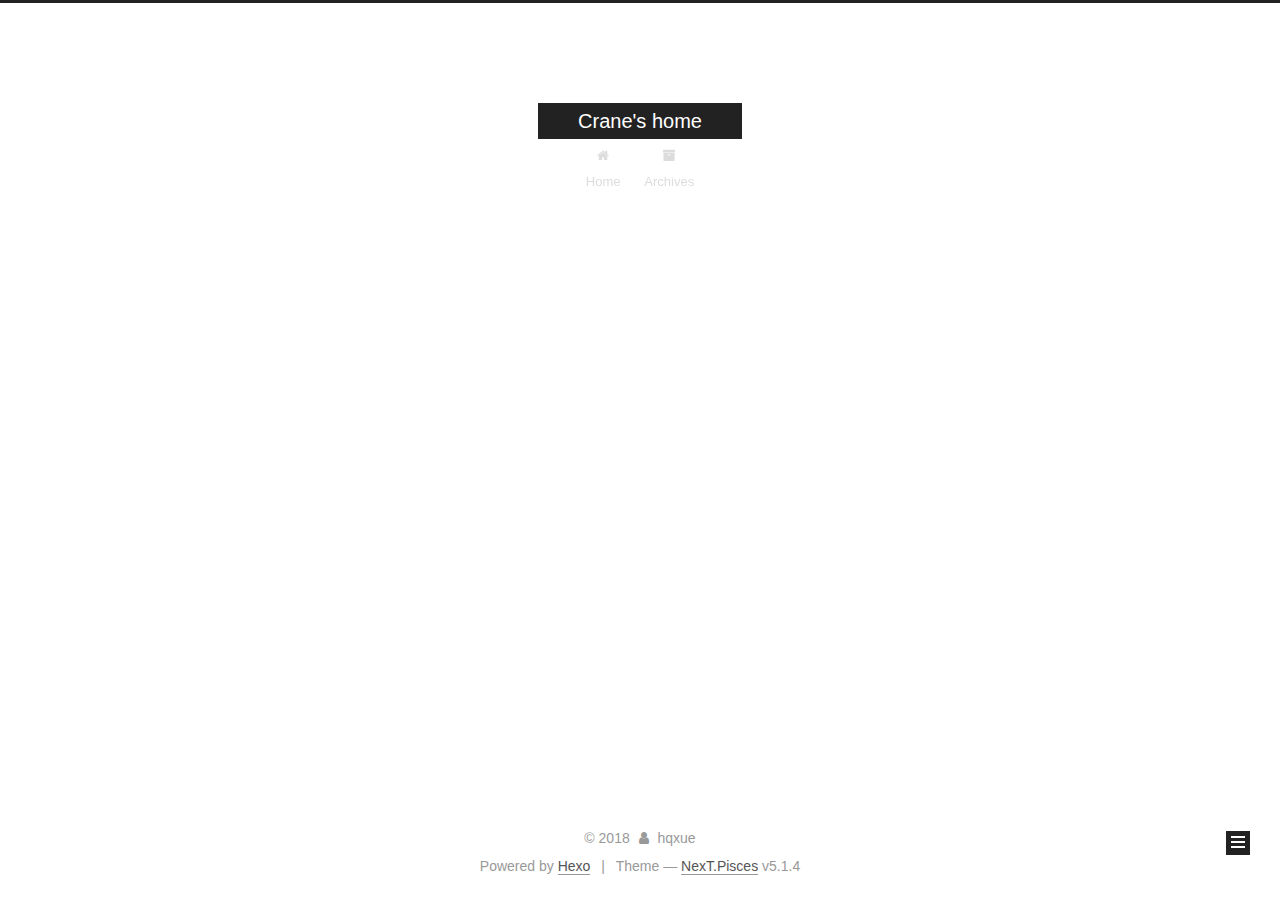
==== commit 4d147e56: "Site updated: 2018-11-12 20:12:41" ====
--- a/archives/index.html
+++ b/archives/index.html
@@ -5,7 +5,7 @@
   
 
 
-<html class="theme-next muse use-motion" lang="">
+<html class="theme-next pisces use-motion" lang="">
 <head><meta name="generator" content="Hexo 3.8.0">
   <meta charset="UTF-8">
 <meta http-equiv="X-UA-Compatible" content="IE=edge">
@@ -80,12 +80,12 @@
 
 
 <meta property="og:type" content="website">
-<meta property="og:title" content="little tips">
+<meta property="og:title" content="Crane&#39;s home">
 <meta property="og:url" content="http://yoursite.com/archives/index.html">
-<meta property="og:site_name" content="little tips">
+<meta property="og:site_name" content="Crane&#39;s home">
 <meta property="og:locale" content="default">
 <meta name="twitter:card" content="summary">
-<meta name="twitter:title" content="little tips">
+<meta name="twitter:title" content="Crane&#39;s home">
 
 
 
@@ -93,7 +93,7 @@
   var NexT = window.NexT || {};
   var CONFIG = {
     root: '/',
-    scheme: 'Muse',
+    scheme: 'Pisces',
     version: '5.1.4',
     sidebar: {"position":"left","display":"post","offset":12,"b2t":false,"scrollpercent":false,"onmobile":false},
     fancybox: true,
@@ -121,7 +121,7 @@
 
 
 
-  <title>Archive | little tips</title>
+  <title>Archive | Crane's home</title>
   
 
 
@@ -151,7 +151,7 @@
     <div class="custom-logo-site-title">
       <a href="/" class="brand" rel="start">
         <span class="logo-line-before"><i></i></span>
-        <span class="site-title">little tips</span>
+        <span class="site-title">Crane's home</span>
         <span class="logo-line-after"><i></i></span>
       </a>
     </div>
@@ -452,7 +452,7 @@
 
 
 
-  <div class="theme-info">Theme &mdash; <a class="theme-link" target="_blank" href="https://github.com/iissnan/hexo-theme-next">NexT.Muse</a> v5.1.4</div>
+  <div class="theme-info">Theme &mdash; <a class="theme-link" target="_blank" href="https://github.com/iissnan/hexo-theme-next">NexT.Pisces</a> v5.1.4</div>
 
 
 
@@ -552,6 +552,13 @@
   
   
 
+
+  <script type="text/javascript" src="/js/src/affix.js?v=5.1.4"></script>
+
+  <script type="text/javascript" src="/js/src/schemes/pisces.js?v=5.1.4"></script>
+
+
+
   
 
   
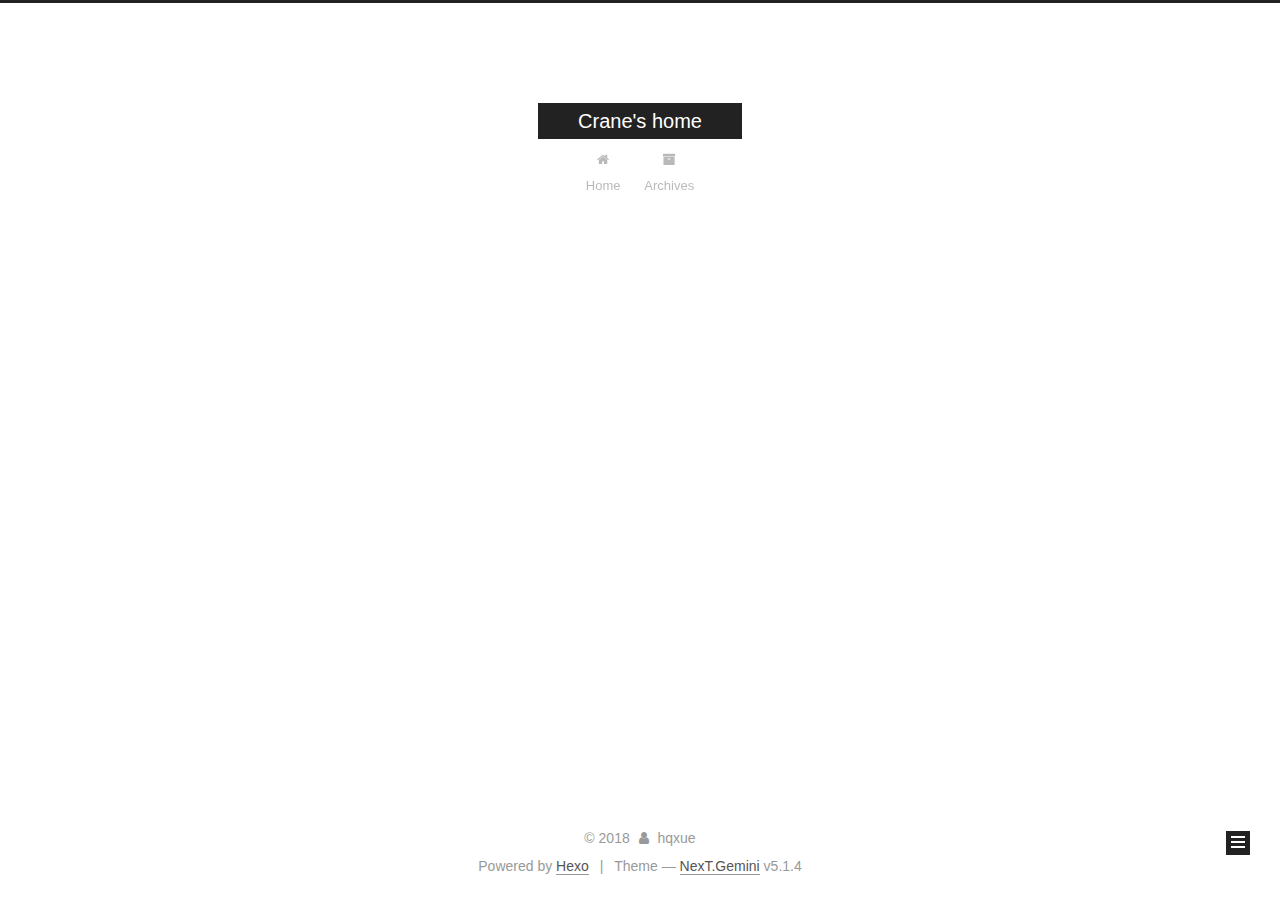
==== commit ea68fb40: "Site updated: 2018-11-12 20:24:28" ====
--- a/archives/index.html
+++ b/archives/index.html
@@ -5,7 +5,7 @@
   
 
 
-<html class="theme-next pisces use-motion" lang="">
+<html class="theme-next gemini use-motion" lang="">
 <head><meta name="generator" content="Hexo 3.8.0">
   <meta charset="UTF-8">
 <meta http-equiv="X-UA-Compatible" content="IE=edge">
@@ -93,7 +93,7 @@
   var NexT = window.NexT || {};
   var CONFIG = {
     root: '/',
-    scheme: 'Pisces',
+    scheme: 'Gemini',
     version: '5.1.4',
     sidebar: {"position":"left","display":"post","offset":12,"b2t":false,"scrollpercent":false,"onmobile":false},
     fancybox: true,
@@ -452,7 +452,7 @@
 
 
 
-  <div class="theme-info">Theme &mdash; <a class="theme-link" target="_blank" href="https://github.com/iissnan/hexo-theme-next">NexT.Pisces</a> v5.1.4</div>
+  <div class="theme-info">Theme &mdash; <a class="theme-link" target="_blank" href="https://github.com/iissnan/hexo-theme-next">NexT.Gemini</a> v5.1.4</div>
 
 
 
